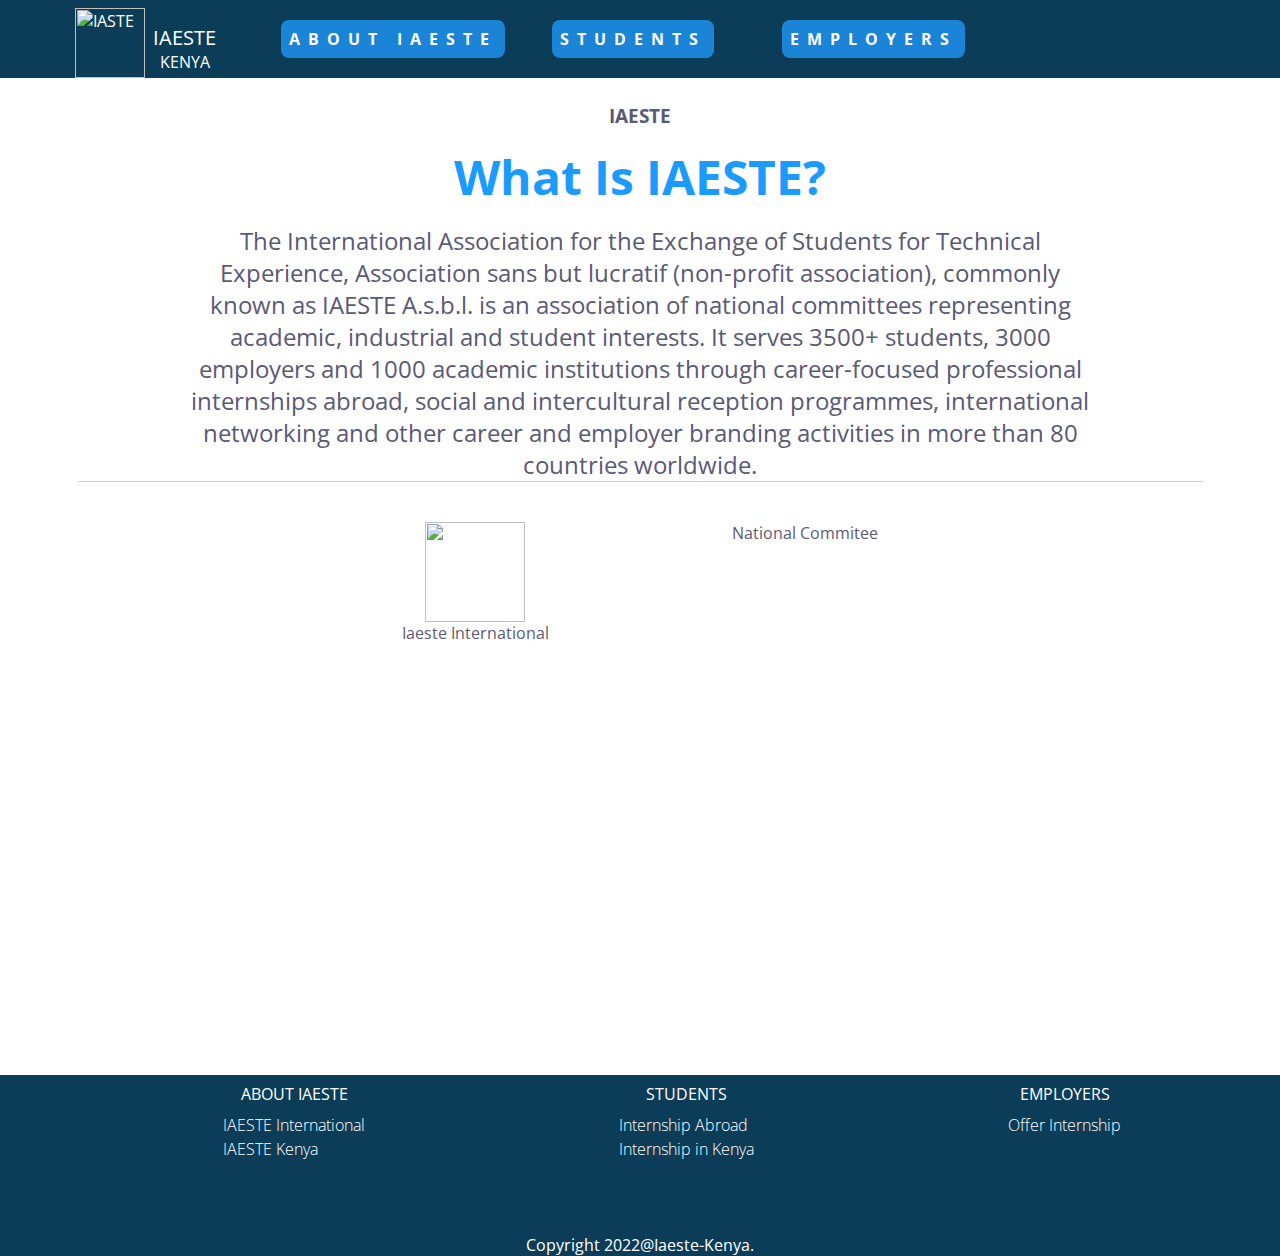
==== index.html @ c086fda4 "whatsapp thumbnails" ====
<!-- Created By CodingNepal - www.codingnepalweb.com -->
<html lang="en" dir="ltr">
  <head>
    <meta charset="utf-8">
    <title>iaeste-kenya</title>
    <meta name="viewport" content="width=device-width, initial-scale=1.0">
    <link rel="stylesheet" href="CSS/style.css">
    <link rel="stylesheet" href="CSS/common.css">
    <!--Thumbnails for the website-->
    <meta property="og:title" content="Iaeste-Kenya"/>
    <meta property="og:type" content="website"/>
    <meta property="og:url" content="https://iaeste-kenya2.netlify.app/"/>
    <meta property="og:image" content="https://https://iaeste-kenya2.netlify.app//assets/iaeste.png"/>
    <meta property="og:description" content="Non profit organization. Iaeste-Kenya offers paid internships abroad"/>

    <meta name="twitter:title" content="Iaeste-Kenya">
    <meta name="twitter:description" content="Non profit organization. Iaeste-Kenya offers paid internships abroad"/>
    <meta name="twitter:image" content="https://https://iaeste-kenya2.netlify.app//assets/iaeste.png">
    <meta name="twitter:card" content="summary_large_image">

    <meta name="whatsApp:title" content="Iaeste-Kenya">
    <meta name="whatsApp:description" content="Non profit organization. Iaeste-Kenya offers paid internships abroad"/>
    <meta name="whatsApp:image" content="https://https://iaeste-kenya2.netlify.app//assets/iaeste.png">
    <meta name="whatsApp:card" content="summary_large_image">
<!-- TYPE BELOW IS PROBABLY: 'website' or 'article' or look on https://ogp.me/#types -->
    <meta property="og:type" content='website'/>

    <link rel="icon" href="assets/iaeste.png">

    <link rel="preconnect" href="https://fonts.googleapis.com">
    <link rel="preconnect" href="https://fonts.gstatic.com" crossorigin>
    <link href="https://fonts.googleapis.com/css2?family=Open+Sans:wght@500&family=Poppins:wght@200;400&display=swap" rel="stylesheet">

    <link href="https://cdn.jsdelivr.net/npm/remixicon@2.5.0/fonts/remixicon.css" rel="stylesheet">
    <link rel="stylesheet" href="https://cdnjs.cloudflare.com/ajax/libs/font-awesome/6.1.1/css/all.min.css" integrity="sha512-KfkfwYDsLkIlwQp6LFnl8zNdLGxu9YAA1QvwINks4PhcElQSvqcyVLLD9aMhXd13uQjoXtEKNosOWaZqXgel0g==" crossorigin="anonymous" referrerpolicy="no-referrer" />
  </head>
  <body>
      <!--==nav bar start==-->

      <nav class="nav" id="nav">
        <div class="nav-center">
            <div class="nav-header">
  
                <div class="header-image">
                    <img src="./assets/iaeste.png" alt="IASTE">
                    <p><span>IAESTE</span><br>KENYA</p> 
                </div>
             <button class="logo-btn"><i class="fa fa-bars" aria-hidden="true"></i></button>
            </div>
           <ul class="nav-links">
               <li class="nav-link">
                   <a href="index.html">ABOUT IAESTE</a>
               </li>
               <li class="nav-link">
                  <a href="students.html">STUDENTS</a>
              </li>
              <li class="nav-link">
                  <a href="employers.html">EMPLOYERS</a>
              </li>
            
           </ul>   
        </div>
    </nav>
  
    <aside class="sidebar" id="sidebar">
      <div>
        <button class="close-btn" id="close-btn">
          <i class="fas fa-times"></i>
        </button>
        <!-- nav-links -->
        <ul class="sidebar-links">
          <li>
            <a href="index.html">ABOUT IAESTE</a>
          </li>
          <li>
            <a href="students.html">STUDENTS</a>
          </li>
          <li>
            <a href="employers.html">EMPLOYERS</a>
          </li>
         
        </ul>
        </div>
    </aside>
   
      <!--==nav bar start==-->

      <!--==body section start==-->
      <section class="body-section">
          <div class="body-section-contents">
            <div class="about-text">
                <h3>IAESTE</h3>
                <h1>What Is IAESTE?</h1>
                <P>The International Association for the Exchange of Students for Technical Experience, Association sans but 
                    lucratif (non-profit association), commonly known as IAESTE A.s.b.l. is an association of national committees 
                    representing academic, industrial and student interests. It serves 3500+ students, 3000 employers and 
                    1000 academic institutions through career-focused professional internships abroad, social and intercultural reception
                     programmes, international networking and other career and employer branding activities in more than 80 countries worldwide.
                </P>
            </div>

            <div class="about-ending">
                <div class="about-ending-item">
                    <a href="https://iaeste.org/">
                        <img src="assets/iaeste2.jpeg" alt="">
                        <p>Iaeste International</p>
                    </a>
                </div>
                <div class="about-ending-item">
                    <a href="kenya.html">
                        <i class="fa fa-map-marker" aria-hidden="true"></i>
                        <p>National Commitee</p>
                    </a>
                </div>
            </div>
          </div>
      </section>
      <!--==body section start==-->

      <!--==body-map-section start==-->
      <section class="body-map-container">
          <div class="body-map">
            <iframe width="100%" height="400" id="gmap_canvas" 
            src="https://maps.google.com/maps?q=Kenya&t=&z=13&ie=UTF8&iwloc=&output=embed" frameborder="0" 
            scrolling="no" marginheight="0" marginwidth="0">
            </iframe>
          </div>
      </section>
      <!--==body-map-section start==-->

      <!--===footer start===-->
      <section class="footer">
          <div class="footer-links">
              <div class="link-items">
                  <p>ABOUT IAESTE <span class="right-drop one"><i class="ri-arrow-drop-down-line"></i></span>
                    <span class="left-drop lefts"><i class="ri-arrow-drop-up-line"></i></span>
                 </p>
                  <a class="drop-content ones" href="https://iaeste.org/">IAESTE International</a>
                  <a class="drop-content ones" href="kenya.html">IAESTE Kenya</a>
              </div>
              <div class="link-items">
                <p>Students <span class="right-drop two"><i class="ri-arrow-drop-down-line"></i></span> 
                  <span class="left-drop left-two"><i class="ri-arrow-drop-up-line"></i></span></p>
                <a class="drop-content  twos" href="students-intern.html">Internship Abroad</a>
                <a class="drop-content  twos" href="students-intern.html">Internship in Kenya</a>
            </div>
            <div class="link-items">
                <p>Employers <span class="right-drop three"><i class="ri-arrow-drop-down-line"></i></span>
                  <span class="left-drop left-three"><i class="ri-arrow-drop-up-line"></i></span>
                </p>
                <a class="drop-content threes" href="employers.html">Offer Internship</a>
            </div>
          </div>
          <div class="footer-content">
              <div class="footer-social">
                  <a href="#"><i class="ri-facebook-fill"></i></a>
                  <a href="https://twitter.com/iaesteKe"><i class="ri-twitter-fill"></i></a>
                  <a href="https://www.instagram.com/iaeste.kenya/"><i class="ri-instagram-fill"></i></a>
              </div>
              <div class="footer-paragraph">
                <p class="policy">Copyright 2022@<a href="index.html">Iaeste-Kenya</a>.</p>
              </div>
          </div>
      </section>
      <!--===footer end===-->

      <script src="./JS/app.js"></script>
  </body>
</html>
---- CSS/style.css ----
*{
  padding: 0;
  margin: 0;
  text-decoration: none;
  list-style: none;
  box-sizing: border-box;
}
body{
    font-family: 'Open Sans', sans-serif;
font-family: 'Poppins', sans-serif;
}

/*navbar*/
.nav{
    background-color: #0b3d59;
    width: 100%;
}
.header-image{
    display: flex;
}
.header-image img{
    height: 70px;
    margin: 8px 0px 0px 20px;
    color: white;
}

.nav-center {
    margin: 0 auto;
    width: 100%;
    max-width: 1170px;
}

.header-image p{
    color: white;
    padding: 24px 0px 0px 8px;
    text-align: center;
}
span{
    font-size: 20px;
}

.nav-header{
    display: flex;
    justify-content: space-between;
}

.logo-btn {
    border: none;
    background-color: transparent;
    color: white;
    font-size: 2rem;
    margin: 0.5rem;
    cursor: pointer;
}

ul {
    list-style-type: none;
  }
  a {
    text-decoration: none;
  }
  .nav-links {
    display: none;
  }

  @media all and (min-width: 1000px){
    .logo-btn {
        display: none;
      }
      .nav-links {
        display: grid;
        grid-template-columns: repeat(4, 1fr);
        justify-items: center;
        -webkit-column-gap: 2rem;
        -moz-column-gap: 2rem;
        column-gap: 1rem;
        justify-self: end;
      }
      .nav-link{
          background: #1a84d7;
          padding: 8px 8px;
          border-radius: 8px;
          transition: all 0.3s ease-in-out;
      }
      .nav-link:hover{
          background: #559ed7;
      }
      .nav-links a {
        text-transform: capitalize;
        color: white;
        font-weight: bold;
        letter-spacing: 0.5rem;
        -webkit-transition: all ease 0.3s;
        transition: all ease 0.3s;
        border: none;
      }
      .nav-center {
        display: grid;
        grid-template-columns: auto 1fr;
        -webkit-box-align: center;
        align-items: center;
      }
  }
  @media screen and (min-width: 768px) {
    .logo-btn {
      display: none;
    }
    .nav-links {
      display: grid;
      grid-template-columns: repeat(4, 1fr);
      justify-items: center;
      -webkit-column-gap: 2rem;
      -moz-column-gap: 2rem;
      column-gap: 1rem;
      justify-self: end;
    }
    .nav-link{
        background: #1a84d7;
        padding: 8px 8px;
        border-radius: 8px;
        transition: all 0.3s ease-in-out;
    }
    .nav-link:hover{
        background: #559ed7;
    }
    .nav-links a {
      text-transform: capitalize;
      color: white;
      font-weight: bold;
      letter-spacing: 0.5rem;
      -webkit-transition: all ease 0.3s;
      transition: all ease 0.3s;
      border: none;
    }
    .nav-center {
      display: grid;
      grid-template-columns: auto 1fr;
      -webkit-box-align: center;
      align-items: center;
    }
  }


  .navbar-fixed {
    position: fixed;
    top: 0;
    left: 0;
    width: 100%;
    background: #0b3d59;
    z-index: 2;
    box-shadow:  0 5px 15px rgba(0, 0, 0, 0.1);
  }
.sidebar {
    position: fixed;
    top: 0;
    left: 0;
    width: 100%;
    height: 100%;
    background:#5A5B76;
    color:#1b9bff;
    z-index: 4;
    display: grid;
    align-items: center;
    justify-content: center; 
    place-items: center;
    -webkit-transition: var(--transition);
    transition: all ease 0.3s;
    /* add later */
    -webkit-transform: translateX(-100%);
    transform: translateX(-100%);
}
.show-sidebar {
    -webkit-transform: translateX(0);
    transform: translateX(0);
}

.sidebar-links {
    text-align: center;
}

.sidebar-links a {
    font-size: 2rem;
    text-transform: capitalize;
    -webkit-transition: all 0.3s linear;
    transition: all 0.3s linear;
    color: #1b9bff;
    letter-spacing: 0.25rem;
    display: inline-block;
    margin-bottom: 1.5rem;
}
.sidebar-links a:hover {
    color: white;
}

.close-btn {
  position: absolute;
  top: 1rem;
  right: 1rem;
  font-size: 3rem;
  background: transparent;
  border: transparent;
  -webkit-transition: all 0.3s linear;
  transition: all 0.3s linear;
  color: white;
  cursor: pointer;
}
.close-btn:hover{
    color: #1b9bff;
}




/*navbar*/

/*BODY SECTION*/
.body-section{
    padding: 15px;
    text-align: center;
    background-color: white;
}
.body-section .body-section-contents{
    width: 90%;
    margin: auto;
}
.body-section .about-text{
    padding-top: 10px;
    border-bottom: 1px solid #ccc;
}
.body-section .about-text h3{
    padding-bottom: 16px;
}
.body-section .about-text h1{
    padding-bottom: 16px;
    color:  #1b9bff;
    font-size: 48px;
}
.body-section .about-text p{
    line-height: 32px;
    font-size: 24px;
    width: 80%;
    margin: auto;
}
.about-ending{
    display: flex;
    width: 75%;
    margin: auto;
    justify-content: space-evenly;
}
.about-ending-item{
    margin-top: 40px;
}
.about-ending-item a:hover{
    background-color: white;
}
.about-ending .about-ending-item img{
    height: 100px;
}
.about-ending .about-ending-item i{
    font-size: 100px;
}
.body-map-container{
    padding-bottom: 16px;
}
/*FOOTER*/

.footer{
    text-align: center;
    margin-bottom: 0px;
    background-color:  #0b3d59;
    height: fit-content;
}
.footer-links{
    display: flex;
    justify-content: space-around;
    width: 90%;
    margin: auto;
    text-align: center;
}
.footer-links .link-items{
    display: flex;
    flex-direction: column;
    padding-left: 32px;
    margin-left: 32px;
    color: white;
    margin-top: 8px;
}
.footer-links .link-items p{
    margin-bottom: 8px;
    text-transform: uppercase;
}
.right-drop{
    display: none;
}
.footer-links .link-items .drop-content{
    color: white;
    padding: 0px;
    font-weight: lighter;
    line-height: 24px;
    text-align: start;
}

.footer-links .link-items a:hover{
    background-color: transparent;
}
.footer-content{
    margin-top: 32px;
    display: flex;
    flex-direction: column;
    align-items: center;
}
.footer-content .footer-social{
    padding-bottom: 8px;
}
.footer-content .footer-social a{
    font-size: 24px;
    padding: 16px;
    color: white;
}

.footer-paragraph{
    color: white;
}
.footer-paragraph a{
    text-decoration: none;
    color: white;
}
.footer-paragraph a:hover{
    background-color: transparent;
}

/*KENYA.HTML*/
.open-text{
    width: 100%;
    box-shadow: 0 0 3px #000;
    padding: 8px 0;
    height: 10vh;
    margin-bottom: 16px;
    background-color: #eee;
    z-index: 1;
    transition: all 0.9s ease-in-out;
}
.open-text p{
    background-color: #1a84d7;
    width: fit-content;
    padding: 10px 11px;
    border-radius: 5px;
    cursor: pointer;
    font-weight: 700;
    margin-left: 3rem;
    margin-top: 1rem;

}
.open-text p:hover{
    transform: scale(1.1);
    background-color: #559ed7;
}
.iaeste-kenya .home-image{
    height: fit-content;
    width: 90%;
    margin:auto;
}
.iaeste-kenya .home-image img{
    height: 100vh;
    width: 100%;
    object-fit: cover;
    border-radius: 5px;
}

.committee-text{
    width: 90%;
    margin: 2rem auto;
}
.committee-text p{
    font-size: 16px;
    font-weight: 100;
    line-height: 24px;
}
.committee-text a{
    text-decoration: underline;
}
.committee-text a:hover{
    background-color: transparent;
}
.member-text{
    text-align: center;
    margin-top: 46px;
}
.member-text i{
    font-size: 48px;
}
.member-text i:hover{
    transform: rotate(180deg);
    transition: all 0.9s ease-in-out;
}
.container{
    width: 50%;
    margin: 10px auto;
    max-height: 200px;
    min-height: 200px;
    position: relative;
    padding: 1rem 0;
  }
  .courasel{
    height: fit-content;
    overflow: hidden;
    position: absolute;
    width: 100%;
    height: 100%;
  }
  .slider{
    display: flex;
    height: 100%;
    width: 400%;
    transition: all 0.9s ease-in-out 0.5ms;
    position: relative;
  }
  .slider section{
    flex-basis: 100%;
    display: flex;
    justify-content: center;
    align-items: center;
  }
  .slider section a{
      display:  flex;
      flex-direction: column;
      justify-content: center;
      align-items: center;
  }
  .slider section p{
      font-size: 20px;
      font-weight: 900;
  }
  .slider section img{
      height: 150px;
  }

  .arrows{
      display: flex;
      position: absolute;
      top: 50%;
      color: #555;
      height: 50px;
      width: 45px;
      text-align: center;
      justify-content: center;
      align-items: center;
      border-radius: 50%;
      cursor: pointer;
      font-size: 40px;
  }
  .left{
      left: 25px;
  }
  .right{
      right: 25px;
  }

  /*MEMBERSHIP*/
  .membership{
      width: 90%;
      margin: auto;
      border-bottom: 1px solid #ccc;
      padding-top: 16px;
  }
  .membership .membership-text p{
      line-height: 28px;
      padding-bottom: 16px;
  }
  .membership .membership-text span{
      font-size: 16px;
      cursor: pointer;
  }
  .membership .membership-text a{
      text-decoration: underline;
  }

/*CONTACT*/
.contact-container{
    margin: 2rem 0;
}
.contact{
    display: flex;
    justify-content: space-evenly;
}
.container-item{
    display: flex;
    margin-top: 0.5rem;
    text-align: start;
}
.container-item span{
    font-size: 16px;
    margin: 0 0.5rem;
}


/*STUDENT-SECTION*/

.students-page{
    height: fit-content;
}

.students-contents-section .students-image{
    background-image: url("../assets/students.jpg");
    background-repeat: no-repeat;
    height: 90vh;
    background-position: center;
    background-size: cover;
    filter: blur(1px);
    -webkit-filter: blur(1px);
    background-color: rgba(28,47,57, 0.9);
    background-blend-mode: darken;
}
.students-contents-section .tittle{
    position: absolute;
    color: white;
    top: 24%;
    left: 10%;
    transform: translate(-24%, -10%);
    font-size: 36px;
}
.students-contents-section .students-text{
    color: white;
    position: absolute;
    top: 54%;
    left: 50%;
    text-align: center;
    width: 80%;
    transform: translate(-50%, -50%);
    height: 20vh;
}
.students-contents-section .students-text p{
    width: 75%;
    margin: auto;
    font-size: 22px;
    line-height: 32px;
}
.students-contents-section .students-body-section{
    width: 75%;
    margin: auto;
}

.students-body-section .abroad{
    display: flex;
    padding-bottom: 32px;
}
.students-body-section .abroad .icon-section{
    width: 20%;
    margin: auto;
    text-align: center;
    margin-right: 16px;
}
.students-body-section .abroad .icon-section i{
    font-size: 150px;
}
.students-body-section .abroad .abroad-content{
    padding-top: 40px;
}
.students-body-section .abroad .abroad-content p{
    font-size: 20px;
}
.students-body-section .abroad .abroad-content h3{
    font-size: 24px;
    padding-bottom: 16px;
}
.students-body-section .abroad .abroad-content h3{
    font-size: 24px;
    padding-bottom: 16px;
}
.students-body-section .abroad .abroad-content a{
    text-decoration: underline;
}
.students-body-section .abroad .abroad-content a:hover{
    background-color: transparent;
}


/*STUDENT INTERNSHIP SECTION*/
.internship .internship-header{
    padding-top: 15px;
    width: 90%;
    margin: auto;
}
.internship .internship-image{
    display: flex;
}
.internship-header .internship-image .div1{
    background-image: url("../assets/intern-work.jpeg");
    height: 60vh;
    background-repeat: no-repeat;
    width: 30%;
    background-position: center;
    background-size: cover;
    margin: 16px;
    overflow: hidden;
}
.internship-header .internship-image .div2{
    background-image: url("../assets/intern-discover.jpeg");
    height: 60vh;
    background-repeat: no-repeat;
    width: 30%;
    background-position: center;
    background-size: cover;
    margin: 16px;
    overflow: hidden;
}
.internship-header .internship-image .div3{
    background-image: url("../assets/intern-fren.jpeg");
    height: 60vh;
    background-repeat: no-repeat;
    width: 30%;
    background-position: center;
    background-size: cover;
    margin: 16px;
    overflow: hidden;
}
.text{
    background: white;
    height: 100vh;
    margin-top: 90%;
    transition: all 0.3s ease-in-out;
}
.text h2{
    padding-left: 15px;
    color: #1b9bff;
    font-size: 30px;
}
.text p{
    padding: 15px;
}
.internship-contents{
    width: 90%;
    margin: auto;
}
.internship-contents p{
    margin-top: 8px;
    line-height: 24px;
}
.application-procedure{
    width: 80%;
    margin: auto;
    background: whitesmoke;
    margin-top: 16px;
}
.application-procedure .student-registration{
    padding: 16px;
    border-bottom: 5px solid #ccc;
}
.application-procedure .student-registration h3{
    text-align: center;
    font-size: 18px;
    padding-bottom: 8px;
}
.application-procedure .student-registration p{
    line-height: 27px;
}
.application-procedure .student-registration a{
    text-decoration: underline;
}
.student-application{
    width: 90%;
    margin: auto;
    padding: 16px 0px;
}

/*INTERNSHIP MOBILE VIEW SECTION*/
.intern-mobile{
    width: 100%;
    overflow: hidden;
    display: none;
}
.intern-mobile .intern-mobile-image{
    display: flex;
    width: 230%;
}
.intern-mobile .intern-mobile-image .image1{
    background-image: url("../assets/intern-work.jpeg");
    height: 50vh;
    background-repeat: no-repeat;
    width: 100%;
    background-position: center;
    background-size: cover;
    margin: 16px;
    overflow: hidden;
    border-radius: 5px;
}
.intern-mobile .intern-mobile-image .image2{
    background-image: url("../assets/intern-discover.jpeg");
    height: 50vh;
    background-repeat: no-repeat;
    width: 100%;
    background-position: center;
    background-size: cover;
    margin: 16px;
    overflow: hidden;
    border-radius: 5px;
}
.intern-mobile .intern-mobile-image .image3{
    background-image: url("../assets/intern-fren.jpeg");
    height: 50vh;
    background-repeat: no-repeat;
    width: 100%;
    background-position: center;
    background-size: cover;
    margin: 16px;
    overflow: hidden;
    border-radius: 5px;
}
.mobile-text, .mobile-text1, .mobile-text2{
    background-color: white;
    position: relative;
    top: 30%;
    height: 20vh;
    border-bottom: 5px solid blue;
    text-align: start;
}
.mobile-text .intern-head{
    color: blue;
}
.mobile-text1 .intern-head{
    color: blue;
}
.mobile-text2 .intern-head{
    color: blue;
}
.mobile-text .intern-text{
    text-align: start;
    font-size: 14px;
    width: 100%;
    margin: auto;
   
}
.mobile-text1 .intern-text{
    text-align: start;
    font-size: 14px;
    width: 100%;
    margin: auto;
}
.mobile-text2 .intern-text{
    text-align: start;
    font-size: 14px;
    width: 100%;
    margin: auto;
}

.intern-arrows{
    position: relative;
    display: flex;
    justify-content: center;
}

.intern-arrows span i{
    color: blue;
    margin-left: 50px;
}
.intern-arrows p{
    font-size: 16px;
    padding-top: 0px;
}
.intern-arrows .right .rightb{
    position: relative;
    left: -200%;
}

/*employers section*/
.employers-section{
    height: fit-content;
}
.employers-image-section{
    width: 100%;
    margin: auto;
    background: dodgerblue;
}
.employer-image-topic{
    font-size: 32px;
    padding: 24px;
    color: white;
}
.employer-image{
    display: flex;
    justify-content: space-around;
    padding-top: 32px;
    flex-wrap: wrap;
}
.employer-image img{
    height: 300px;
    width: auto;
    border-radius: 5px;
}
.employers-image-section .employer-topic{
    width: 85%;
    margin: auto;
    text-align: center;
    color: white;
    font-size: 32px;
    padding: 24px;
}
.icon-section{
    display: flex;
    justify-content: center;
    align-items: center;
    padding-top: 24px;
}
.icon-section .icon-part{
    padding: 64px;
}
.icon-section .icon-part i{
    font-size: 200px;
}
.icon-section .icon-text-part{
    padding: 64px;
}
.icon-section .icon-text-part h3{
    padding-bottom: 16px;
}
.icon-section .icon-text-part .icon-link{
    text-decoration: underline;
}

/*Employer inter*/
.employer-intern-section{
    height: fit-content; 
    margin-bottom: 40px;
}
.employer-intern-section .opening-text{
    color: #0b3d59;
    text-align: center;
    margin-top: 40px;
    font-size: 40px;
}
.employer-intern-section .content-container{
    display: flex;
    width: 90%;
    margin: auto;
    padding-top: 24px;
}
.employer-intern-section .section-one{
    width: 60%;
    margin-right: 32px;
}
.employer-intern-section .intern-open-image{
    background-image: url('../assets/employers3.jpg');
    background-position: center;
    background-size: cover;
    background-repeat: no-repeat;
    width: 100%;
    margin: auto;
    height: 72vh;
}
.section-two{
    padding-left: 24px;
}
.section-two .section-two-heading{
    color: #0b3d59;
    font-size: 18px;
    text-decoration: underline;
}
.intern-open-body-text .employer-registration a{
    text-decoration: underline;
}
.contact-us-section{
    width: 100%;
    padding-left: 0px;
    margin-left: 0px;
    display: flex;
    flex-direction: column;
    justify-content: start;
    padding-top: 24px;
}
.container-contact-items .container-item{
    display: flex;
    padding: 8px 8px;
    font-size: 12px;
}
.container-contact-items .container-item span{
    font-size: 12px;
    margin: 0px 4px;
}
/*Employer mobile view section*/
.employer-mobile-view{
    display: none;
}
.employer-mobile-view .employer-mobile-view-topic{
    margin: 40px 0px;
    padding: 4px 0px;
    color: white;
    background: #0b3d59;
    text-align: center;
}
.employer-mobile-view .employer-mobile-view-text{
    text-align: center;
    font-size: 20px;
    padding: 24px 0px;
}


/*=========MOBILE VIEW=========*/

@media (max-width: 768px){
    /*NAV-MOBILE-VIEW*/
  label.logo{
    font-size: 30px;
    padding-left: 50px;
  }
  nav ul li a{
    font-size: 16px;
  }
  nav{
      max-width: 100%;
  }
}
@media (max-width: 768px){
  
  /*BODY SECTION MOBILE VIEW*/
  .body-section .body-section-contents{
      width: 100%;
      margin: auto;
  }
  .body-section-contents .about-text h1{
      font-size: 24px;
      font-weight: 700;
  }
  .body-section-contents .about-text p{
      font-size: 12px;
      line-height: 15px;
      padding-bottom: 14px;
      padding-top: 14px;
      width: 100%;
      margin: auto;
      border-top: 1px solid #ccc;
  }
  .about-ending{
    display: flex;
    width: 100%;
    margin: auto;
}
  .about-ending-item{
      padding: 1rem;
      margin: 8px;
  }
  .about-ending-item p{
      font-size: 12px;
  }
  .footer{
      padding-bottom: 16px;
      text-align: start;
      max-width: 100%;
  }
  .footer-links{
      display: flex;
      flex-direction: column;
      width: 100%;
      margin: auto;
  }
  .footer-links .link-items{
    padding-left: 0;
    margin-left: 0px;
    border-bottom: 1px solid #555;
    width: 100%;
    padding-bottom: 0.5rem;
  }
  .right-drop{
    float: right;
    margin-right: 1rem;
    font-size: 30px;
    display: block;
}
.footer-links .link-items .drop-content{
    color: white;
    padding: 0px;
    font-size: 13px;
    margin-left: 1.5rem;
    font-weight: normal;
    font-weight: lighter;
    line-height: 24px;
    text-align: start;
    display: none;
}
  .footer-links .link-items p{
      font-size: 16px;
      text-align: start;
      padding-left: 1rem;
      margin-bottom: 0px;
  }

 /*IAESTE KENYA MOBILE VIEW*/
 .iaeste-kenya .home-image{
    height: fit-content;
    width: 100%;
    border-radius: none;
    margin:auto;
}
.iaeste-kenya .home-image img{
    height: auto;
    width: 100%;
    object-fit: cover;
    border-radius: 0px;
}
.home-image figure{
    font-size: 12px;
}
.home-image figure figcaption{
    margin: 0 0 0 4px;
    line-height: 14px;
}
.open-text p{
    margin: 10px 0px 8px 8px;
    padding: 2px 8px;
}

 .committee-text{
    margin-top: 2rem;
    margin-left: 6px;
    margin-right: 4px;
}
 .committee-text p{
    font-size: 14px;
    line-height: 22px;
    font-weight: 400;
 }
 .container{
    width: 100%;
    margin: 10px auto;
    height: 150px;
  }

  .slider section p{
    font-size: 13px;
    font-weight: 500;
    width: 100%;
    margin-top: 16px;
    text-align: center;
}
.slider section img{
    height: 100px;
}
.arrows{
    height: 40px;
    width: 35px;
}
.membership .membership-text p{
    line-height: normal;
    font-size: 14px;
    line-height: 22px;
}
.contact{
    display: flex;
    flex-direction: column;
}
.contact-map{
    width: 100%;
}
.section-container{
    margin-top: 2rem;
    margin-left: 1rem;
}
.container-item{
    font-size: 14px;
}
 /*STUDENTS MOBILE VIEW*/
 .students-contents-section .students-image{
     height: 40vh;
 }
 .students-contents-section .tittle{
    position: absolute;
    top: 16%;
    left: 40%;
    transform: translate(-24%, -40%);
    font-size: 26px;
}
.students-contents-section .students-text{
    position: absolute;
    top: 27%;
    left: 50%;
    text-align: center;
    width: 90%;
    transform: translate(-50%, -30%)
}
.students-contents-section .students-text p{
    width: 100%;
    margin: auto;
    font-size: 18px;
    line-height: normal;
}
.students-contents-section .students-body-section{
    width: 100%;
}
.students-body-section .abroad{
    display: flex;
    flex-direction: column;
}
.students-body-section .abroad .icon-section{
    width: 100%;
    text-align: center;
    margin-top: 16px;
}
.students-body-section .abroad .icon-section i{
    font-size: 80px;
}
.students-body-section .abroad .abroad-content h3{
    text-align: center;
    font-size: 17px;
    padding-bottom: 8px;
    margin-top: -24px;
}
.students-body-section .abroad .abroad-content p{
    width: 90%;
    margin: auto;
    font-size: 14px;
}
.students-body-section .abroad .abroad-content a{
    margin-left: 16px;
    font-size: 14px;
}
.students-body-section .abroad .abroad-content a:hover{
    background-color: transparent;
}

/*INTERNSHIP ABROAD*/

.internship-header{
    display: none;
}
.intern-mobile{
    display: block;
}
.internship-contents{
    width: 98%;
    margin: auto;
    padding-bottom: 16px;
}
.internship-contents p{
    font-size: 14px;
}
.internship-contents h2{
    font-size: 18px;
    padding-top: 16px;
}
.application-procedure{
    width: 98%;
    margin: auto;
}
.application-procedure .student-registration{
    width: 100%;
}
.application-procedure .student-registration p{
    font-size: 14px;
    line-height: 16px;
}
.student-application p{
    font-size: 14px;
}
/*employers mobile view*/
.employers-image-section{
    display: none;
}
.employer-mobile-view{
    display: block;
}
.icon-section{
    display: flex;
    flex-direction: column;
}
.icon-section .icon-part{
    padding: 0px;
}
.icon-section .icon-text-part{
    padding: 0px;
    margin-bottom: 16px;
}
.icon-section .icon-text-part h3{
    margin-bottom: 8px;
    padding-bottom: 0px;
    text-align: center;
}

}
---- CSS/common.css ----
:root {
    --primary-color: #5B5A76;
    --alternate-color: white;
    --secondary-color: #A6A6A6;
    --navbar-color: #7892BD;
    --toggle-button-on-color: #5B5A76;
    --toggle-button-off-color: #7892BD;
    --in-use-color: #E19A17;
    --available-color: #7EC6AD;
    --background-color: white;
    --divider-color: rgba(91, 90, 118, 0.2);
    --thumb-border-color: #eeeeee;
}

body {
    color: var(--primary-color);
    background-color: var(--background-color);

    font-family: 'Open Sans', sans-serif;
    margin: 0;
}



main {
    max-width: 720px;
    margin: 0 auto;
}



footer {
    font-size: 12px;
    text-align: center;
    min-height: 120px;

    display: flex;
    flex-direction: column;
    justify-content: end;
}
ul{
    list-style: none;
}
a{
    text-decoration: none;
    color: #5B5A76;
}
p{
    margin: 0;
    padding: 0;
}
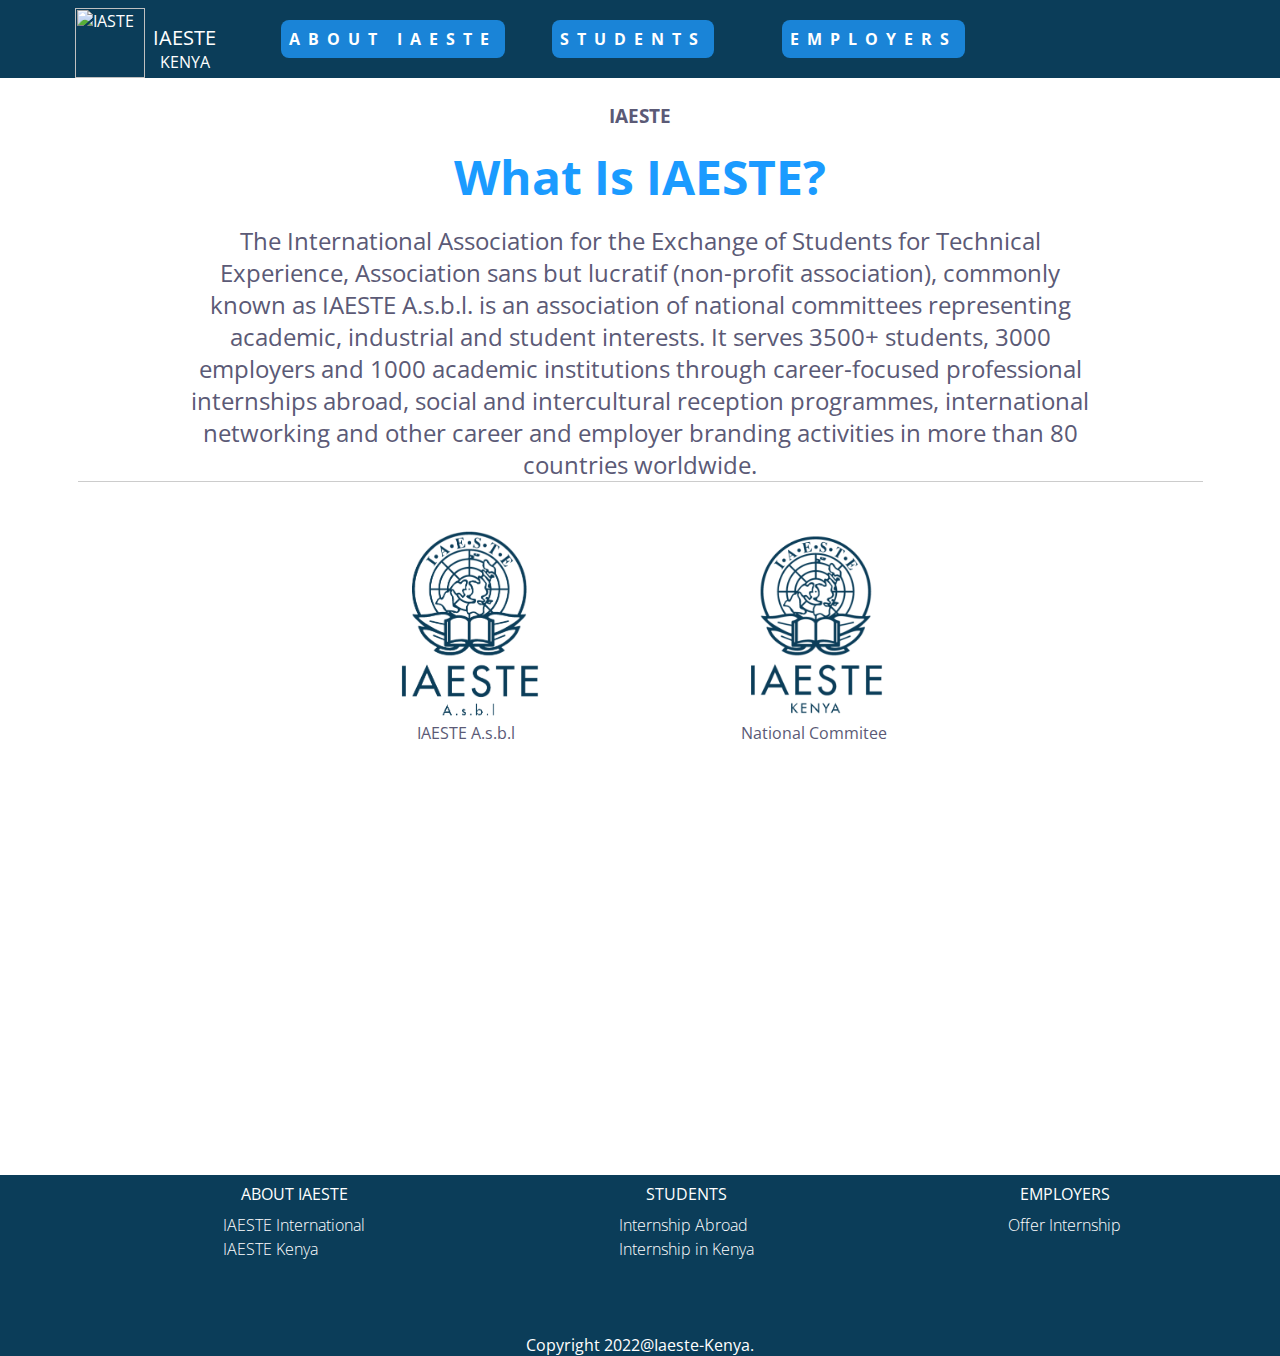
==== commit 55dbb709: "added the correct images" ====
--- a/index.html
+++ b/index.html
@@ -7,21 +7,16 @@
     <link rel="stylesheet" href="CSS/style.css">
     <link rel="stylesheet" href="CSS/common.css">
     <!--Thumbnails for the website-->
-    <meta property="og:title" content="Iaeste-Kenya"/>
-    <meta property="og:type" content="website"/>
-    <meta property="og:url" content="https://iaeste-kenya2.netlify.app/"/>
-    <meta property="og:image" content="https://https://iaeste-kenya2.netlify.app//assets/iaeste.png"/>
-    <meta property="og:description" content="Non profit organization. Iaeste-Kenya offers paid internships abroad"/>
+    <meta property="og:title" content="IAESTE Kenya " />
+    <meta property="og:description" content='IAESTE Kenya is a non-profit organization which provides students with paid internships abroad.' />
+    <meta property="og:image" content="https://iaeste-kenya.netlify.app/assets/iaeste2.png"/>
 
-    <meta name="twitter:title" content="Iaeste-Kenya">
-    <meta name="twitter:description" content="Non profit organization. Iaeste-Kenya offers paid internships abroad"/>
-    <meta name="twitter:image" content="https://https://iaeste-kenya2.netlify.app//assets/iaeste.png">
-    <meta name="twitter:card" content="summary_large_image">
+    <meta name=”twitter:card” content=”summary” />
+    <meta name=”twitter:site” content=”@iaesteKe” />
+    <meta name=”twitter:title” content=”IAESTE Kenya” />
+    <meta property="twitter:description" content='IAESTE Kenya is a non-profit organization which provides students with paid internships abroad.' />
+    <meta name=”twitter:image”  content="https://iaeste-kenya.netlify.app/assets/iaeste2.png"/>
 
-    <meta name="whatsApp:title" content="Iaeste-Kenya">
-    <meta name="whatsApp:description" content="Non profit organization. Iaeste-Kenya offers paid internships abroad"/>
-    <meta name="whatsApp:image" content="https://https://iaeste-kenya2.netlify.app//assets/iaeste.png">
-    <meta name="whatsApp:card" content="summary_large_image">
 <!-- TYPE BELOW IS PROBABLY: 'website' or 'article' or look on https://ogp.me/#types -->
     <meta property="og:type" content='website'/>
 
@@ -102,13 +97,14 @@
             <div class="about-ending">
                 <div class="about-ending-item">
                     <a href="https://iaeste.org/">
-                        <img src="assets/iaeste2.jpeg" alt="">
-                        <p>Iaeste International</p>
+                        <img class="asbl" src="assets/IAESTE_A.s.b.l.png" alt="">
+                        <p>IAESTE A.s.b.l</p>
                     </a>
                 </div>
                 <div class="about-ending-item">
                     <a href="kenya.html">
-                        <i class="fa fa-map-marker" aria-hidden="true"></i>
+                      <img src="assets/National-committe.png" alt="">
+                        <!-- <i class="fa fa-map-marker" aria-hidden="true"></i> -->
                         <p>National Commitee</p>
                     </a>
                 </div>
--- a/CSS/style.css
+++ b/CSS/style.css
@@ -254,11 +254,9 @@
     background-color: white;
 }
 .about-ending .about-ending-item img{
-    height: 100px;
-}
-.about-ending .about-ending-item i{
-    font-size: 100px;
-}
+    height: 200px;
+}
+
 .body-map-container{
     padding-bottom: 16px;
 }
@@ -289,9 +287,10 @@
     margin-bottom: 8px;
     text-transform: uppercase;
 }
-.right-drop{
+.right-drop, .left-drop{
     display: none;
 }
+
 .footer-links .link-items .drop-content{
     color: white;
     padding: 0px;
@@ -396,8 +395,8 @@
 .container{
     width: 50%;
     margin: 10px auto;
-    max-height: 200px;
-    min-height: 200px;
+    max-height: 250px;
+    min-height: 250px;
     position: relative;
     padding: 1rem 0;
   }
@@ -412,7 +411,7 @@
     display: flex;
     height: 100%;
     width: 400%;
-    transition: all 0.9s ease-in-out 0.5ms;
+    transition: all 0.9s ease-in-out;
     position: relative;
   }
   .slider section{
@@ -428,13 +427,13 @@
       align-items: center;
   }
   .slider section p{
-      font-size: 20px;
-      font-weight: 900;
+      font-size: 15px;
+      text-align: start;
+      font-weight: normal;
   }
   .slider section img{
-      height: 150px;
-  }
-
+      height: 200px;
+  }
   .arrows{
       display: flex;
       position: absolute;
@@ -494,7 +493,7 @@
 }
 
 
-/*STUDENT-SECTION*/
+/*STUDENT-SECTION MOBILE VIEW*/
 
 .students-page{
     height: fit-content;
@@ -503,31 +502,57 @@
 .students-contents-section .students-image{
     background-image: url("../assets/students.jpg");
     background-repeat: no-repeat;
-    height: 90vh;
+    height: 80vh;
     background-position: center;
     background-size: cover;
-    filter: blur(1px);
-    -webkit-filter: blur(1px);
-    background-color: rgba(28,47,57, 0.9);
-    background-blend-mode: darken;
+}
+.students-text-section{
+    position: absolute;
+    background-color: rgba(9, 17, 22, 0.9);
+    height: 80vh;
+    width: 100%;
 }
 .students-contents-section .tittle{
     position: absolute;
     color: white;
-    top: 24%;
-    left: 10%;
-    transform: translate(-24%, -10%);
-    font-size: 36px;
+    top: 15%;
+    left: 5%;
+    transform: translate(-15%, -10%);
+    font-size: 30px;
+    background-color: #1a84d7;
+    padding: 2px 4px;
+    border-radius: 5px;
 }
 .students-contents-section .students-text{
     color: white;
     position: absolute;
-    top: 54%;
+    top: 50%;
     left: 50%;
-    text-align: center;
-    width: 80%;
+    /* text-align: center; */
+    width: 90%;
     transform: translate(-50%, -50%);
-    height: 20vh;
+    line-height: 30px;
+    font-size: 24px;
+    font-weight: 900;
+}
+.apply{
+    position: absolute;
+    top: 70%;
+    left: 40%;
+    /* transform: translate(-50%, 0); */
+    font-size: 24px;
+    padding: 8px 24px;
+    background-color: #1b9bff;
+    border-radius: 5px;
+    transition: 0.5s all ease-in-out;
+    border: none;
+}
+.apply:hover{
+    transform: scale(1.1);
+}
+.apply a{
+    color: white;
+    font-weight: 900;
 }
 .students-contents-section .students-text p{
     width: 75%;
@@ -593,6 +618,7 @@
     background-size: cover;
     margin: 16px;
     overflow: hidden;
+    position: relative;
 }
 .internship-header .internship-image .div2{
     background-image: url("../assets/intern-discover.jpeg");
@@ -603,6 +629,7 @@
     background-size: cover;
     margin: 16px;
     overflow: hidden;
+    position: relative;
 }
 .internship-header .internship-image .div3{
     background-image: url("../assets/intern-fren.jpeg");
@@ -613,20 +640,25 @@
     background-size: cover;
     margin: 16px;
     overflow: hidden;
+    position: relative;
 }
 .text{
     background: white;
-    height: 100vh;
-    margin-top: 90%;
-    transition: all 0.3s ease-in-out;
+    height: fit-content;
+    position: absolute;
+    top: 90%;
+    transition: 0.5s ease-in-out;
+    padding-bottom: 16px;
 }
 .text h2{
-    padding-left: 15px;
+    padding-left: 10px;
     color: #1b9bff;
     font-size: 30px;
 }
 .text p{
-    padding: 15px;
+    padding: 8px 0 8px 15px;
+    border-bottom: 5px solid blue;
+    border-radius: 5px;
 }
 .internship-contents{
     width: 90%;
@@ -663,7 +695,7 @@
     padding: 16px 0px;
 }
 
-/*INTERNSHIP MOBILE VIEW SECTION*/
+/*INTERNSHIP MOBILE VIEW SECTION DEVICES 768PX*/
 .intern-mobile{
     width: 100%;
     overflow: hidden;
@@ -671,11 +703,12 @@
 }
 .intern-mobile .intern-mobile-image{
     display: flex;
-    width: 230%;
+    width: 300%;
+    transition: 0.9s ease-in-out;
 }
 .intern-mobile .intern-mobile-image .image1{
     background-image: url("../assets/intern-work.jpeg");
-    height: 50vh;
+    height: 60vh;
     background-repeat: no-repeat;
     width: 100%;
     background-position: center;
@@ -686,7 +719,7 @@
 }
 .intern-mobile .intern-mobile-image .image2{
     background-image: url("../assets/intern-discover.jpeg");
-    height: 50vh;
+    height: 60vh;
     background-repeat: no-repeat;
     width: 100%;
     background-position: center;
@@ -697,7 +730,7 @@
 }
 .intern-mobile .intern-mobile-image .image3{
     background-image: url("../assets/intern-fren.jpeg");
-    height: 50vh;
+    height: 60vh;
     background-repeat: no-repeat;
     width: 100%;
     background-position: center;
@@ -709,58 +742,49 @@
 .mobile-text, .mobile-text1, .mobile-text2{
     background-color: white;
     position: relative;
-    top: 30%;
-    height: 20vh;
+    top: 60%;
+    height: 40%;
     border-bottom: 5px solid blue;
     text-align: start;
-}
-.mobile-text .intern-head{
+    display: flex;
+    flex-direction: column;
+}
+.mobile-text .intern-head,
+ .mobile-text1 .intern-head,
+ .mobile-text2 .intern-head{
     color: blue;
-}
-.mobile-text1 .intern-head{
-    color: blue;
-}
-.mobile-text2 .intern-head{
-    color: blue;
-}
-.mobile-text .intern-text{
+    font-size: 20px;
+    margin: 8px 0px 0px 8px;
+}
+
+.mobile-text .intern-text,
+.mobile-text1 .intern-text,
+.mobile-text2 .intern-text,
+.mobile-text3 .intern-text{
     text-align: start;
     font-size: 14px;
     width: 100%;
-    margin: auto;
-   
-}
-.mobile-text1 .intern-text{
-    text-align: start;
-    font-size: 14px;
-    width: 100%;
-    margin: auto;
-}
-.mobile-text2 .intern-text{
-    text-align: start;
-    font-size: 14px;
-    width: 100%;
-    margin: auto;
-}
-
-.intern-arrows{
-    position: relative;
-    display: flex;
+    margin-left: 8px;
+    line-height: 22px;
+}
+
+.arrows-buttons{
+    display: flex;
+    color: blue;
+    align-items: center;
     justify-content: center;
-}
-
-.intern-arrows span i{
-    color: blue;
-    margin-left: 50px;
-}
-.intern-arrows p{
-    font-size: 16px;
-    padding-top: 0px;
-}
-.intern-arrows .right .rightb{
-    position: relative;
-    left: -200%;
-}
+    letter-spacing: 4px;
+}
+.arrows-buttons i{
+    font-size: 20px;
+    padding: 0;
+    margin: 0;
+    vertical-align: middle;
+}
+.arrows-buttons p{
+    font-size: 12px;
+}
+
 
 /*employers section*/
 .employers-section{
@@ -965,6 +989,12 @@
     font-size: 30px;
     display: block;
 }
+.left-drop{
+    float: right;
+    margin-right: 1rem;
+    font-size: 30px;
+    display: none;
+}
 .footer-links .link-items .drop-content{
     color: white;
     padding: 0px;
@@ -1057,30 +1087,40 @@
 .container-item{
     font-size: 14px;
 }
+
+
  /*STUDENTS MOBILE VIEW*/
  .students-contents-section .students-image{
-     height: 40vh;
- }
- .students-contents-section .tittle{
+    background-image: url("../assets/students.jpg");
+    background-repeat: no-repeat;
+    height: 65vh;
+    background-position: center;
+    background-size: cover;
+}
+.students-text-section{
     position: absolute;
-    top: 16%;
-    left: 40%;
-    transform: translate(-24%, -40%);
-    font-size: 26px;
+    background-color: rgba(23,41,44, 0.9);
+    height: 65vh;
+    width: 100%;
+}
+.students-contents-section .tittle{
+    top: 10%;
+    left: 10%;
+    font-size: 20px;
 }
 .students-contents-section .students-text{
-    position: absolute;
-    top: 27%;
-    left: 50%;
-    text-align: center;
-    width: 90%;
-    transform: translate(-50%, -30%)
-}
-.students-contents-section .students-text p{
-    width: 100%;
-    margin: auto;
-    font-size: 18px;
+    font-size: 16px;
     line-height: normal;
+    width: 95%;
+    text-align: center;
+    line-height: 24px;
+}
+.apply{
+    font-size: 12px;
+    left: 35%;
+    padding: 8px 16px;
+    border: none;
+    top: 78%;
 }
 .students-contents-section .students-body-section{
     width: 100%;
@@ -1114,9 +1154,9 @@
 }
 .students-body-section .abroad .abroad-content a:hover{
     background-color: transparent;
-}
-
-/*INTERNSHIP ABROAD*/
+} 
+
+/*INTERNSHIP ABROAD MOBILE VIEW*/
 
 .internship-header{
     display: none;
@@ -1150,7 +1190,9 @@
 .student-application p{
     font-size: 14px;
 }
-/*employers mobile view*/
+
+
+/*EMPLOYERS MOBILE VIEW*/
 .employers-image-section{
     display: none;
 }
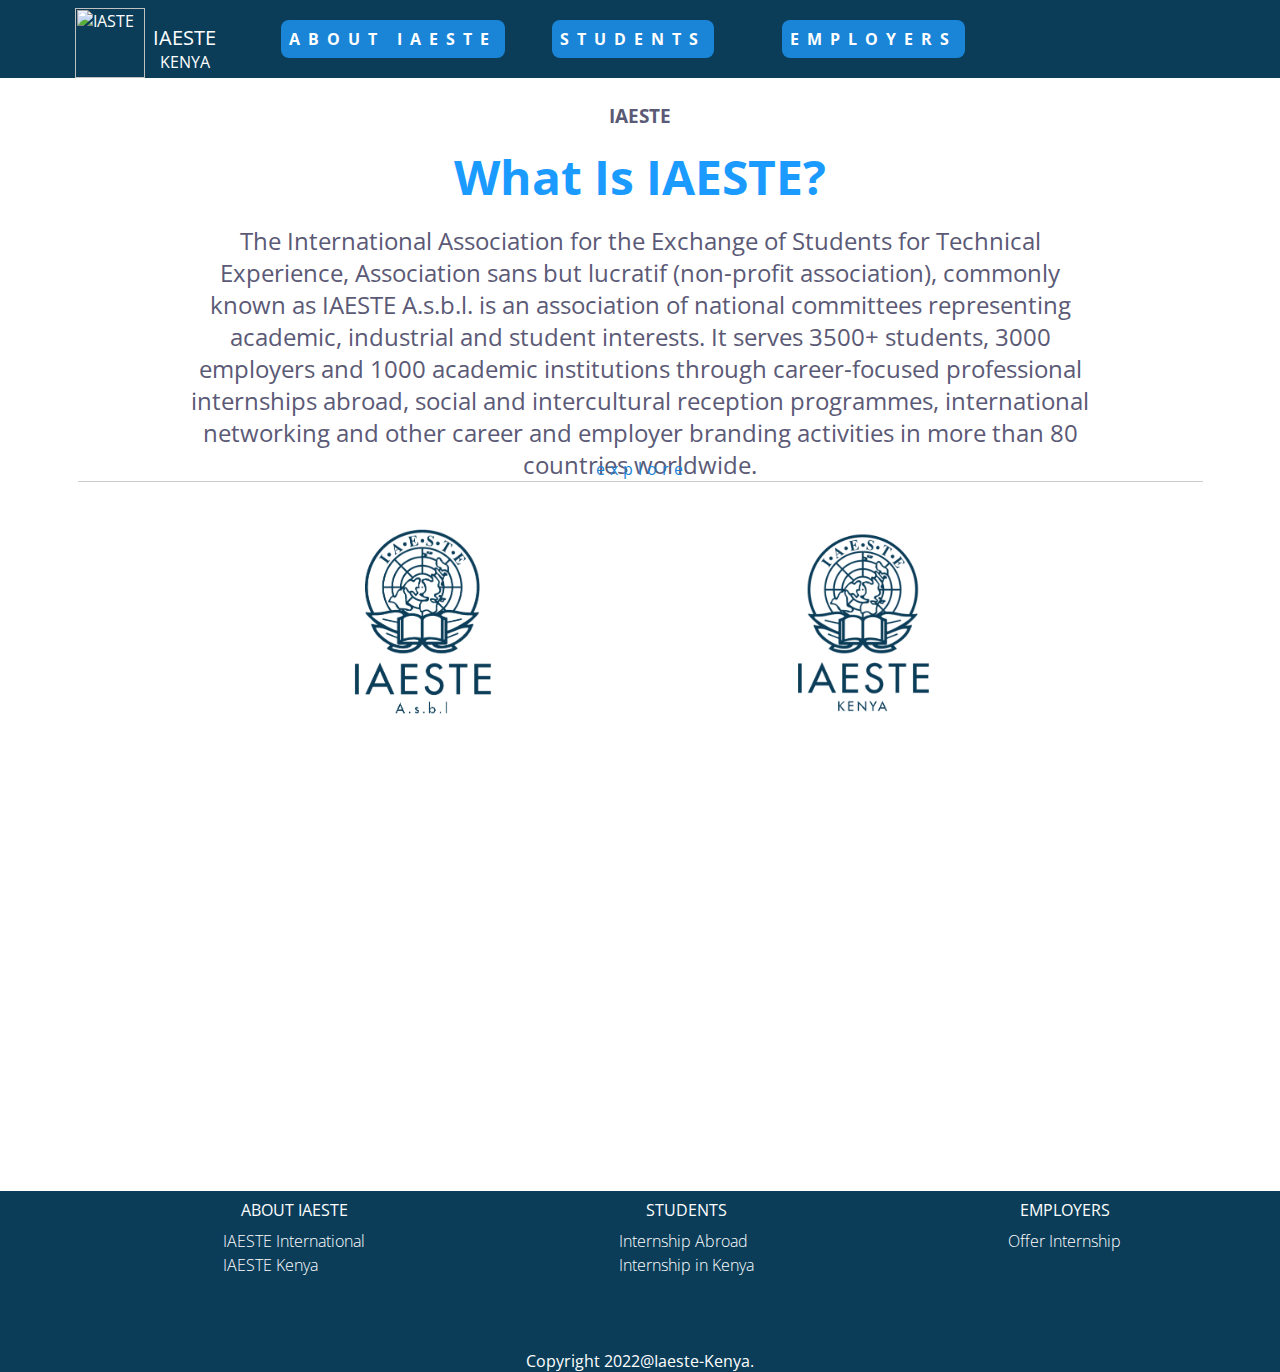
==== commit d71a3f46: "added the arrow colors" ====
--- a/index.html
+++ b/index.html
@@ -94,21 +94,48 @@
                 </P>
             </div>
 
+            <!-- HOME MOBILE VILE START -->
             <div class="about-ending">
-                <div class="about-ending-item">
-                    <a href="https://iaeste.org/">
-                        <img class="asbl" src="assets/IAESTE_A.s.b.l.png" alt="">
-                        <p>IAESTE A.s.b.l</p>
-                    </a>
+              <div class="home-courasel">
+                <div class="about-ending-slider">
+                      <div class="about-ending-item">
+                        <a href="https://iaeste.org/">
+                            <img class="asbl" src="assets/IAESTE_A.s.b.l.png" alt="">
+                            <!-- <p>IAESTE A.s.b.l</p> -->
+                        </a>
+                      </div>
+                      <div class="about-ending-item">
+                        <a href="kenya.html">
+                          <img src="assets/National-committe.png" alt="">
+                            <!-- <p>National Commitee</p> -->
+                        </a>
+                      </div>
                 </div>
-                <div class="about-ending-item">
-                    <a href="kenya.html">
-                      <img src="assets/National-committe.png" alt="">
-                        <!-- <i class="fa fa-map-marker" aria-hidden="true"></i> -->
-                        <p>National Commitee</p>
-                    </a>
+              </div>
+            </div>
+                <div class="home-arrows">
+                  <div class="home-arrow arrow-left"><i class="ri-arrow-left-line"></i></div>
+                  <p>explore</p>
+                <div class="home-arrow arrow-right"><i class="ri-arrow-right-line"></i></div>
                 </div>
-            </div>
+            <!--HOME MOBILE VIEW END-->
+
+            <!--HOME DESKTOP VIEW START-->
+            <div class="about-ending-desk">
+                   <div class="about-ending-item-desk">
+                     <a href="https://iaeste.org/">
+                         <img src="assets/IAESTE_A.s.b.l.png" alt="">
+                         <!-- <p>IAESTE A.s.b.l</p> -->
+                     </a>
+                 </div>
+                 <div class="about-ending-item-desk">
+                     <a href="kenya.html">
+                       <img src="assets/National-committe.png" alt="">
+                         <!-- <p>National Commitee</p> -->
+                     </a>
+                 </div>
+           </div>
+           <!--HOME DESKTOP VIEW END-->
           </div>
       </section>
       <!--==body section start==-->
--- a/CSS/style.css
+++ b/CSS/style.css
@@ -241,14 +241,37 @@
     width: 80%;
     margin: auto;
 }
+.about-ending-desk{
+    display: flex;
+    justify-content: space-evenly;
+    margin:2.5rem 0;
+}
+.about-ending-item-desk img{
+    height: 200px;
+}
+/* for mobile view start*/
 .about-ending{
-    display: flex;
-    width: 75%;
-    margin: auto;
+    width: 100%;
+    height: 230px;
+    margin: auto;
+    overflow: hidden;
+    position: relative;
+    margin-top: 2rem;
+    display: none;
+    /* border: 1px solid; */
+}
+.home-courasel{
+    position: absolute;
+    width: 200%;
+    height: 100%;
+}
+.about-ending-slider{
+    display: flex;
+    transition: 1s all ease-in-out;
     justify-content: space-evenly;
 }
 .about-ending-item{
-    margin-top: 40px;
+    width: 100%;
 }
 .about-ending-item a:hover{
     background-color: white;
@@ -256,6 +279,23 @@
 .about-ending .about-ending-item img{
     height: 200px;
 }
+.home-arrows{
+    position: relative;
+    display: flex;
+    justify-content: center;
+    margin-top: -24px;
+    color: #1a84d7;
+}
+.home-arrow{
+    vertical-align: middle;
+    font-size: 25px;
+}
+.home-arrows p{
+    letter-spacing: 5px;
+    margin-left: 4px;
+}
+/* for mobile view end*/
+
 
 .body-map-container{
     padding-bottom: 16px;
@@ -396,7 +436,7 @@
     width: 50%;
     margin: 10px auto;
     max-height: 250px;
-    min-height: 250px;
+    min-height: 300px;
     position: relative;
     padding: 1rem 0;
   }
@@ -427,12 +467,12 @@
       align-items: center;
   }
   .slider section p{
-      font-size: 15px;
+      font-size: 20px;
       text-align: start;
-      font-weight: normal;
+      font-weight: 700;
   }
   .slider section img{
-      height: 200px;
+      height: 250px;
   }
   .arrows{
       display: flex;
@@ -955,16 +995,10 @@
   }
   .about-ending{
     display: flex;
-    width: 100%;
-    margin: auto;
-}
-  .about-ending-item{
-      padding: 1rem;
-      margin: 8px;
-  }
-  .about-ending-item p{
-      font-size: 12px;
-  }
+}
+.about-ending-desk{
+    display: none;
+}
   .footer{
       padding-bottom: 16px;
       text-align: start;
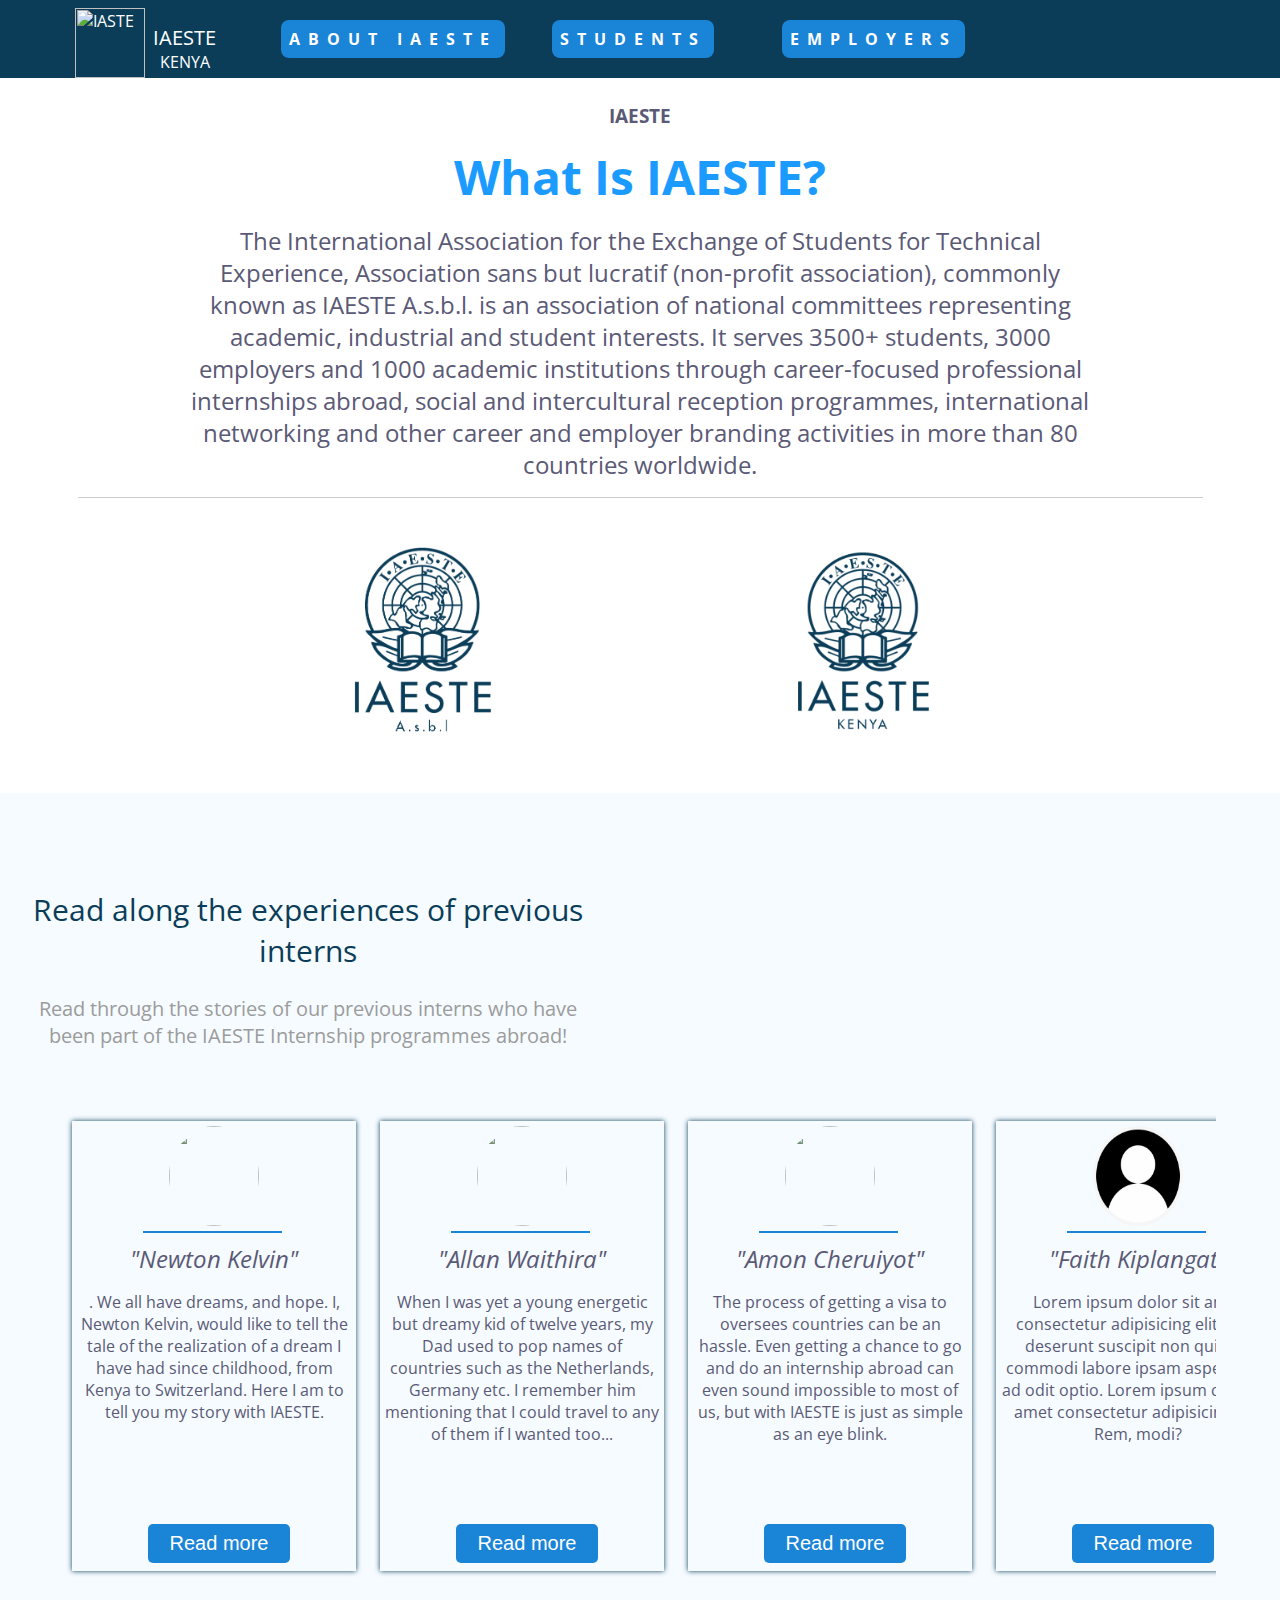
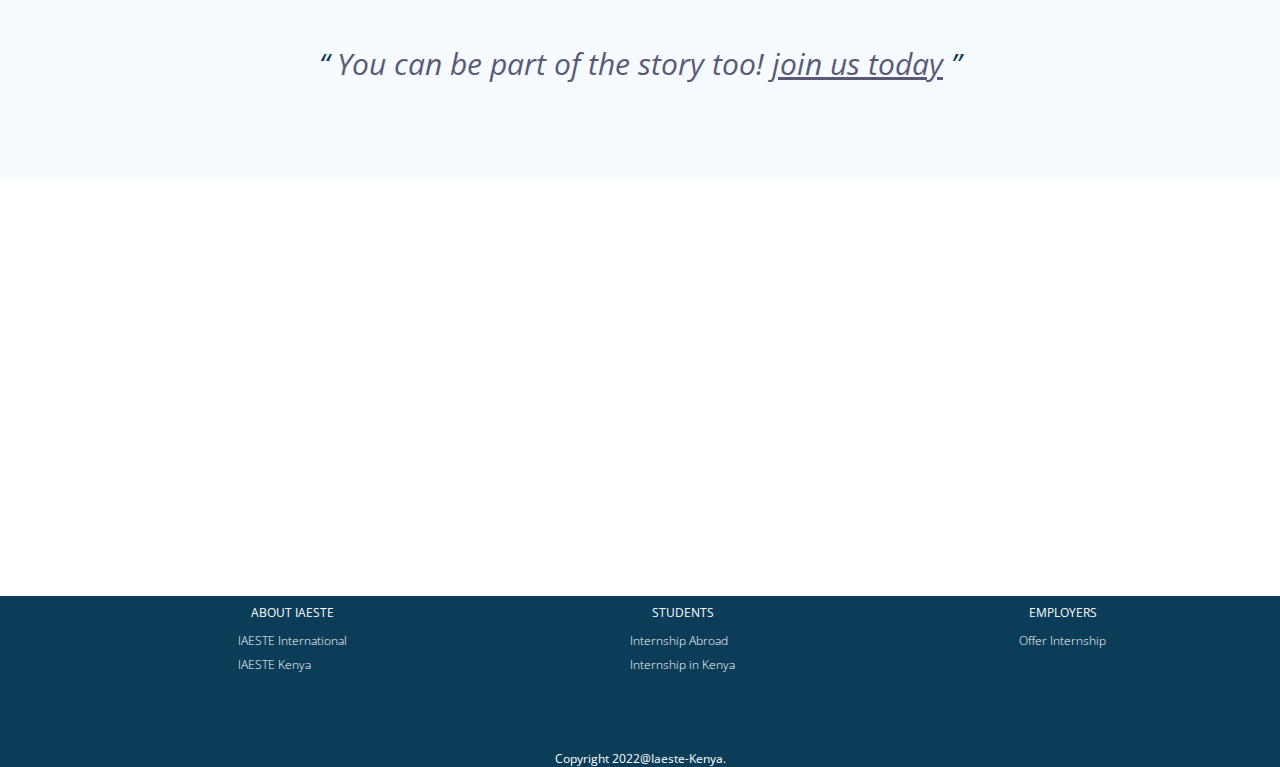
==== commit 587a328a: "changed the stories section" ====
--- a/index.html
+++ b/index.html
@@ -114,9 +114,9 @@
               </div>
             </div>
                 <div class="home-arrows">
-                  <div class="home-arrow arrow-left"><i class="ri-arrow-left-line"></i></div>
+                  <div class="home-arrow arrow-left"><i class="fa fa-long-arrow-left"></i></div>
                   <p>explore</p>
-                <div class="home-arrow arrow-right"><i class="ri-arrow-right-line"></i></div>
+                <div class="home-arrow arrow-right"><i class="fa fa-long-arrow-right"></i></div>
                 </div>
             <!--HOME MOBILE VIEW END-->
 
@@ -125,13 +125,11 @@
                    <div class="about-ending-item-desk">
                      <a href="https://iaeste.org/">
                          <img src="assets/IAESTE_A.s.b.l.png" alt="">
-                         <!-- <p>IAESTE A.s.b.l</p> -->
                      </a>
                  </div>
                  <div class="about-ending-item-desk">
                      <a href="kenya.html">
                        <img src="assets/National-committe.png" alt="">
-                         <!-- <p>National Commitee</p> -->
                      </a>
                  </div>
            </div>
@@ -139,6 +137,95 @@
           </div>
       </section>
       <!--==body section start==-->
+
+      <!--===TESTIMONIALS START===-->
+      <section class="testimonials">
+       <div class="testimonials-head">
+        <h2>Read along the experiences of previous interns</h2>
+        <p>Read through the stories of our previous interns who have been part of the IAESTE Internship programmes
+            abroad!
+        </p>
+       </div>
+       <!--For desktop view start-->
+       <div class="testimonials-row">
+
+       <div class="testimonials-section">
+
+        <div class="testimonials-items">
+          <div class="item-image">
+            <img src="assets/kelvin.png" alt="">
+          </div>
+          <p class="name"> <em>"Newton Kelvin"</em></p>
+          <div class="content">
+            <p>. We all have dreams, and hope. I, Newton Kelvin, would like to tell the tale of the realization
+              of a dream I have had since childhood, from Kenya to Switzerland. Here I am to tell you my story with IAESTE.
+            </p>
+          </div>
+          <div class="test-btns">
+            <button><a href="assets/kelvin-testimonial.pdf">Read more</a></button>
+          </div>
+        </div>
+
+        <div class="testimonials-items">
+          <div class="item-image">
+            <img src="assets/allaan2.png" alt="">
+          </div>
+          <p class="name"> <em>"Allan Waithira"</em></p>
+          <div class="content">
+            <p>When I was yet a young energetic but dreamy kid of twelve years, my Dad used to pop names
+              of countries such as the Netherlands, Germany etc. I remember him mentioning that I
+              could travel to any of them if I wanted too...
+            </p>
+          </div>
+          <div class="test-btns">
+            <button><a href="assets/Allan-IASTE.pdf">Read more</a></button>
+          </div>
+        </div>
+
+        <div class="testimonials-items">
+          <div class="item-image">
+            <img src="assets/amon.jpg" alt="">
+          </div>
+          <p class="name"> <em>"Amon Cheruiyot"</em></p>
+          <div class="content">
+            <p>The process of getting a visa to oversees countries can be an hassle. Even getting a chance to go and do an internship
+              abroad can even sound impossible to most of us, but with IAESTE is just as simple as an eye blink.
+            </p>
+          </div>
+          <div class="test-btns">
+            <button><a href="assets/amon.pdf">Read more</a></button>
+          </div>
+        </div>
+        
+        <div class="testimonials-items">
+          <div class="item-image">
+            <img src="assets/faiths.png" alt="">
+          </div>
+          <p class="name"> <em>"Faith Kiplangat"</em></p>
+          <div class="content">
+            <p>Lorem ipsum dolor sit amet consectetur adipisicing elit. Quia deserunt suscipit non quidem commodi labore ipsam aspernatur ad odit optio.
+              Lorem ipsum dolor sit amet consectetur adipisicing elit. Rem, modi?
+            </p>
+          </div>
+          <div class="test-btns">
+            <button><a href="assets/faith-testimonial.pdf">Read more</a></button>
+          </div>
+        </div>
+      </div>
+
+        <div class="test-left  test desk"><i class="ri-arrow-drop-left-line"></i></div>
+        <div class="test-right test desk"><i class="ri-arrow-drop-right-line"></i></div>
+
+        <div class="test-left-m  test mobile"><i class="ri-arrow-drop-left-line"></i></div>
+        <div class="test-right-m test mobile"><i class="ri-arrow-drop-right-line"></i></div>
+    </div>
+        <!--For desktop view end-->
+       <div class="end">
+        <p><em><span>“</span> You can be part of the story too! <a href="https://iaeste.smartsimple.ie/s_Login.jsp">join us today</a> <span>”</span></em></p>
+      </div>
+      </section>
+      <!--===TESTIMONIALS END===-->
+
 
       <!--==body-map-section start==-->
       <section class="body-map-container">
@@ -152,7 +239,8 @@
       <!--==body-map-section start==-->
 
       <!--===footer start===-->
-      <section class="footer">
+
+      <footer class="footer">
           <div class="footer-links">
               <div class="link-items">
                   <p>ABOUT IAESTE <span class="right-drop one"><i class="ri-arrow-drop-down-line"></i></span>
@@ -184,7 +272,7 @@
                 <p class="policy">Copyright 2022@<a href="index.html">Iaeste-Kenya</a>.</p>
               </div>
           </div>
-      </section>
+        </footer>
       <!--===footer end===-->
 
       <script src="./JS/app.js"></script>
--- a/CSS/style.css
+++ b/CSS/style.css
@@ -226,6 +226,7 @@
 .body-section .about-text{
     padding-top: 10px;
     border-bottom: 1px solid #ccc;
+    padding-bottom: 16px;
 }
 .body-section .about-text h3{
     padding-bottom: 16px;
@@ -283,18 +284,185 @@
     position: relative;
     display: flex;
     justify-content: center;
-    margin-top: -24px;
+    margin-top: -16px;
     color: #1a84d7;
+    display: none;
 }
 .home-arrow{
     vertical-align: middle;
-    font-size: 25px;
+    font-size: 34px;
 }
 .home-arrows p{
-    letter-spacing: 5px;
-    margin-left: 4px;
+    letter-spacing: 6px;
+    margin:0 1rem;
+    font-size: 24px;
 }
 /* for mobile view end*/
+
+/* testimonials */
+
+.testimonials{
+    background-color: #f5fbff;
+    height: fit-content;
+    padding: 6rem 0;
+    position: relative;
+}
+.testimonials-head{
+    width: 45%;
+    margin-left: 1.5rem;
+    text-align: center;
+    padding-right: 0.5rem;
+}
+.testimonials-head h2{
+    font-weight: normal;
+    color: #0b3d59;
+    font-size: 30px;
+}
+.testimonials-head p{
+    font-weight: normal;
+    color: #9c9c9c;
+    margin-top: 1.5rem;
+    font-size: 20px;
+    margin-bottom: 4rem;
+}
+
+.testimonials-row{
+    position: relative;
+    width: 90%;
+    margin: auto;
+    overflow: hidden;
+}
+.testimonials-section{
+    padding: 0.5rem;
+    margin: auto;
+    display: flex;
+    position: relative;
+    transition: all 0.7s ease-in-out;
+}
+.testimonials-items{
+    box-shadow: 0 0 5px #0b3d59;
+    min-height: 50vh;
+    max-height: 80vh;
+    min-width: 25%;
+    position: relative;
+    padding: 5px;
+}
+.testimonials-items:first-of-type{
+    margin-left: 0;
+}
+.testimonials-items{
+    margin-left: 1.5rem;
+}
+.testimonials-items .item-image{
+    text-align: center;
+    height: 100px;
+    position: relative;
+}
+.testimonials-items .item-image img{
+    height: 100%;
+    width: 90px;
+    position: relative;
+    border-radius: 50%;
+}
+.testimonials-items .item-image::after{
+    content: "";
+    padding: 1px;
+    background-color: #1a84d7;
+    display: block;
+    width: 50%;
+    position: absolute;
+    left: 24%;
+    top: 105%;
+}
+.testimonials-section .name{
+    text-align: center;
+    font-size: 24px;
+    margin-top: 1rem;
+}
+.testimonials-section .content{
+    text-align: center;
+    margin-top: 1rem;
+}
+.test-btns{
+    position: absolute;
+    bottom: 0.5rem;
+    width: 100%;
+    text-align: center;
+}
+.test-btns button{
+    width: 50%;
+    padding: 0.5rem;
+    background-color: #1a84d7;
+    border: none;
+    font-size: 20px;
+    border-radius: 5px;
+    cursor: pointer;
+}
+.test-btns button a{
+    color: white;
+}
+.test-btns button:hover{
+    opacity: 0.8;
+    transition: all 0.3s ease-in-out;
+}
+.test{
+    position: absolute;
+    top: 40%;
+    font-size: 60px;
+    opacity: 0.8;
+}
+.mobile{
+    display: none;
+}
+.desk{
+    display: block;
+}
+.test-left, .test-left-m{
+    left: 0%;
+    background-color: #eee;
+    padding: 0;
+    border-radius: 50%;
+    cursor: pointer;
+}
+.test-right, .test-right-m{
+    right: 0%;
+    background-color: #eee;
+    padding: 0;
+    border-radius: 50%;
+    cursor: pointer;
+}
+
+.end{
+    position: relative;
+    display: flex;
+    justify-content: center;
+    width: 100%;
+    margin-top: 4rem;
+    font-size: 30px;
+}
+.end p span{
+    color: #0b3d59;
+    font-size: 30px;
+}
+.end p a{
+    text-decoration: underline;
+}
+
+
+
+.test-two{
+    background-image: url('../assets/amon.jpg');
+    background-position-y: calc(55%);
+}
+.test-three{
+    background-image: url('../assets/faith.png');
+    background-position-y: calc(75%);
+}
+.test-four{
+    background-image: url('../assets/kelvin.png');
+    background-position-y: calc(45%);
+}
+/*testimonials background images end*/
 
 
 .body-map-container{
@@ -322,6 +490,7 @@
     margin-left: 32px;
     color: white;
     margin-top: 8px;
+   
 }
 .footer-links .link-items p{
     margin-bottom: 8px;
@@ -337,8 +506,8 @@
     font-weight: lighter;
     line-height: 24px;
     text-align: start;
-}
-
+    
+}
 .footer-links .link-items a:hover{
     background-color: transparent;
 }
@@ -467,9 +636,9 @@
       align-items: center;
   }
   .slider section p{
-      font-size: 20px;
+      font-size: 24px;
       text-align: start;
-      font-weight: 700;
+      font-weight: 900;
   }
   .slider section img{
       height: 250px;
@@ -486,7 +655,7 @@
       align-items: center;
       border-radius: 50%;
       cursor: pointer;
-      font-size: 40px;
+      font-size: 50px;
   }
   .left{
       left: 25px;
@@ -560,7 +729,7 @@
     transform: translate(-15%, -10%);
     font-size: 30px;
     background-color: #1a84d7;
-    padding: 2px 4px;
+    padding: 2px 16px;
     border-radius: 5px;
 }
 .students-contents-section .students-text{
@@ -573,12 +742,13 @@
     transform: translate(-50%, -50%);
     line-height: 30px;
     font-size: 24px;
-    font-weight: 900;
+    font-weight: 500;
+    text-align: center;
 }
 .apply{
     position: absolute;
     top: 70%;
-    left: 40%;
+    left: 43%;
     /* transform: translate(-50%, 0); */
     font-size: 24px;
     padding: 8px 24px;
@@ -589,6 +759,7 @@
 }
 .apply:hover{
     transform: scale(1.1);
+    opacity: 0.8;
 }
 .apply a{
     color: white;
@@ -610,23 +781,19 @@
     padding-bottom: 32px;
 }
 .students-body-section .abroad .icon-section{
-    width: 20%;
-    margin: auto;
-    text-align: center;
-    margin-right: 16px;
-}
+    margin-right: 2rem;
+    padding: 2rem;
+}
+
 .students-body-section .abroad .icon-section i{
     font-size: 150px;
 }
 .students-body-section .abroad .abroad-content{
-    padding-top: 40px;
+    padding: 40px 0px;
 }
 .students-body-section .abroad .abroad-content p{
     font-size: 20px;
-}
-.students-body-section .abroad .abroad-content h3{
-    font-size: 24px;
-    padding-bottom: 16px;
+    margin-bottom: 1rem;
 }
 .students-body-section .abroad .abroad-content h3{
     font-size: 24px;
@@ -684,21 +851,21 @@
 }
 .text{
     background: white;
-    height: fit-content;
     position: absolute;
-    top: 90%;
+    bottom: -25vh;
     transition: 0.5s ease-in-out;
-    padding-bottom: 16px;
+    border-bottom: 5px solid blue;
+    border-radius: 0 0 5px 5px;
+    height: 30vh;
 }
 .text h2{
     padding-left: 10px;
     color: #1b9bff;
     font-size: 30px;
+    padding-bottom: 1rem;
 }
 .text p{
     padding: 8px 0 8px 15px;
-    border-bottom: 5px solid blue;
-    border-radius: 5px;
 }
 .internship-contents{
     width: 90%;
@@ -756,9 +923,10 @@
     margin: 16px;
     overflow: hidden;
     border-radius: 5px;
+    position: relative;
 }
 .intern-mobile .intern-mobile-image .image2{
-    background-image: url("../assets/intern-discover.jpeg");
+    background-image: url("../assets/amon.jpg");
     height: 60vh;
     background-repeat: no-repeat;
     width: 100%;
@@ -767,9 +935,10 @@
     margin: 16px;
     overflow: hidden;
     border-radius: 5px;
+    position: relative;
 }
 .intern-mobile .intern-mobile-image .image3{
-    background-image: url("../assets/intern-fren.jpeg");
+    background-image: url("../assets/work.png");
     height: 60vh;
     background-repeat: no-repeat;
     width: 100%;
@@ -778,23 +947,25 @@
     margin: 16px;
     overflow: hidden;
     border-radius: 5px;
+    position: relative;
 }
 .mobile-text, .mobile-text1, .mobile-text2{
     background-color: white;
-    position: relative;
-    top: 60%;
-    height: 40%;
+    position: absolute;
+    bottom: 0;
     border-bottom: 5px solid blue;
     text-align: start;
     display: flex;
     flex-direction: column;
+    min-height: 30vh;
+    padding: 0 1rem;
 }
 .mobile-text .intern-head,
  .mobile-text1 .intern-head,
  .mobile-text2 .intern-head{
     color: blue;
-    font-size: 20px;
-    margin: 8px 0px 0px 8px;
+    font-size: 32px;
+    margin: 16px 0px;
 }
 
 .mobile-text .intern-text,
@@ -802,7 +973,7 @@
 .mobile-text2 .intern-text,
 .mobile-text3 .intern-text{
     text-align: start;
-    font-size: 14px;
+    font-size: 18px;
     width: 100%;
     margin-left: 8px;
     line-height: 22px;
@@ -813,16 +984,17 @@
     color: blue;
     align-items: center;
     justify-content: center;
-    letter-spacing: 4px;
 }
 .arrows-buttons i{
-    font-size: 20px;
+    font-size: 30px;
     padding: 0;
     margin: 0;
     vertical-align: middle;
 }
 .arrows-buttons p{
-    font-size: 12px;
+    font-size: 20px;
+    margin: 0 1rem;
+    letter-spacing: 4px;
 }
 
 
@@ -985,8 +1157,9 @@
       font-weight: 700;
   }
   .body-section-contents .about-text p{
-      font-size: 12px;
-      line-height: 15px;
+      font-size: 16px;
+      line-height: 20px;
+      font-weight: normal;
       padding-bottom: 14px;
       padding-top: 14px;
       width: 100%;
@@ -996,9 +1169,29 @@
   .about-ending{
     display: flex;
 }
+.home-arrows{
+    display: flex;
+}
 .about-ending-desk{
     display: none;
 }
+
+.testimonials-row{
+    width: 100%;
+}
+.testimonials-items{
+    min-width: 100%;
+}
+.desk{
+    display: none;
+}
+.mobile{
+    display: block;
+}
+.test-left-m, .test-right-m{
+    font-weight: 900;
+}
+/* footer */
   .footer{
       padding-bottom: 16px;
       text-align: start;
@@ -1046,6 +1239,20 @@
       padding-left: 1rem;
       margin-bottom: 0px;
   }
+  .testimonials-head{
+      width: 100%;
+      margin: 0;
+      text-align: start;
+      padding-left: 1rem;
+  }
+  .end{
+      font-size: 18px;
+      padding: 0 8px;
+  }
+  .end p span{
+      font-size: 18px;
+  }
+  
 
  /*IAESTE KENYA MOBILE VIEW*/
  .iaeste-kenya .home-image{
@@ -1072,11 +1279,6 @@
     padding: 2px 8px;
 }
 
- .committee-text{
-    margin-top: 2rem;
-    margin-left: 6px;
-    margin-right: 4px;
-}
  .committee-text p{
     font-size: 14px;
     line-height: 22px;
@@ -1096,7 +1298,7 @@
     text-align: center;
 }
 .slider section img{
-    height: 100px;
+    height: 150px;
 }
 .arrows{
     height: 40px;
@@ -1156,17 +1358,28 @@
     border: none;
     top: 78%;
 }
+.students-page{
+    padding-bottom: 2rem;
+}
 .students-contents-section .students-body-section{
     width: 100%;
 }
 .students-body-section .abroad{
     display: flex;
     flex-direction: column;
-}
+    padding-bottom: 0;
+}
+
 .students-body-section .abroad .icon-section{
     width: 100%;
     text-align: center;
     margin-top: 16px;
+    padding: 0;
+}
+.students-body-section .abroad .abroad-content{
+    padding: 0;
+    margin-top: 2rem;
+    padding-bottom: 4px;
 }
 .students-body-section .abroad .icon-section i{
     font-size: 80px;
@@ -1178,13 +1391,14 @@
     margin-top: -24px;
 }
 .students-body-section .abroad .abroad-content p{
-    width: 90%;
-    margin: auto;
-    font-size: 14px;
+    margin-left: 2rem;
+    font-size: 16px;
+    font-weight: normal;
+    padding-bottom: 0;
 }
 .students-body-section .abroad .abroad-content a{
-    margin-left: 16px;
-    font-size: 14px;
+    margin-left: 2rem;
+    font-size: 16px;
 }
 .students-body-section .abroad .abroad-content a:hover{
     background-color: transparent;
@@ -1192,37 +1406,37 @@
 
 /*INTERNSHIP ABROAD MOBILE VIEW*/
 
-.internship-header{
+.intern-desktop{
     display: none;
 }
 .intern-mobile{
     display: block;
 }
-.internship-contents{
-    width: 98%;
-    margin: auto;
-    padding-bottom: 16px;
-}
+
 .internship-contents p{
-    font-size: 14px;
+    font-size: 16px;
+    font-weight: normal;
 }
 .internship-contents h2{
-    font-size: 18px;
+    font-size: 24px;
     padding-top: 16px;
+    font-weight: normal;
 }
 .application-procedure{
-    width: 98%;
-    margin: auto;
+    width: 90%;
+    margin: 2rem auto;
 }
 .application-procedure .student-registration{
     width: 100%;
 }
 .application-procedure .student-registration p{
-    font-size: 14px;
-    line-height: 16px;
+    font-size: 16px;
+    font-weight: normal;
+    /* line-height: 16px; */
 }
 .student-application p{
-    font-size: 14px;
+    font-size: 16px;
+    font-weight: normal;
 }
 
 
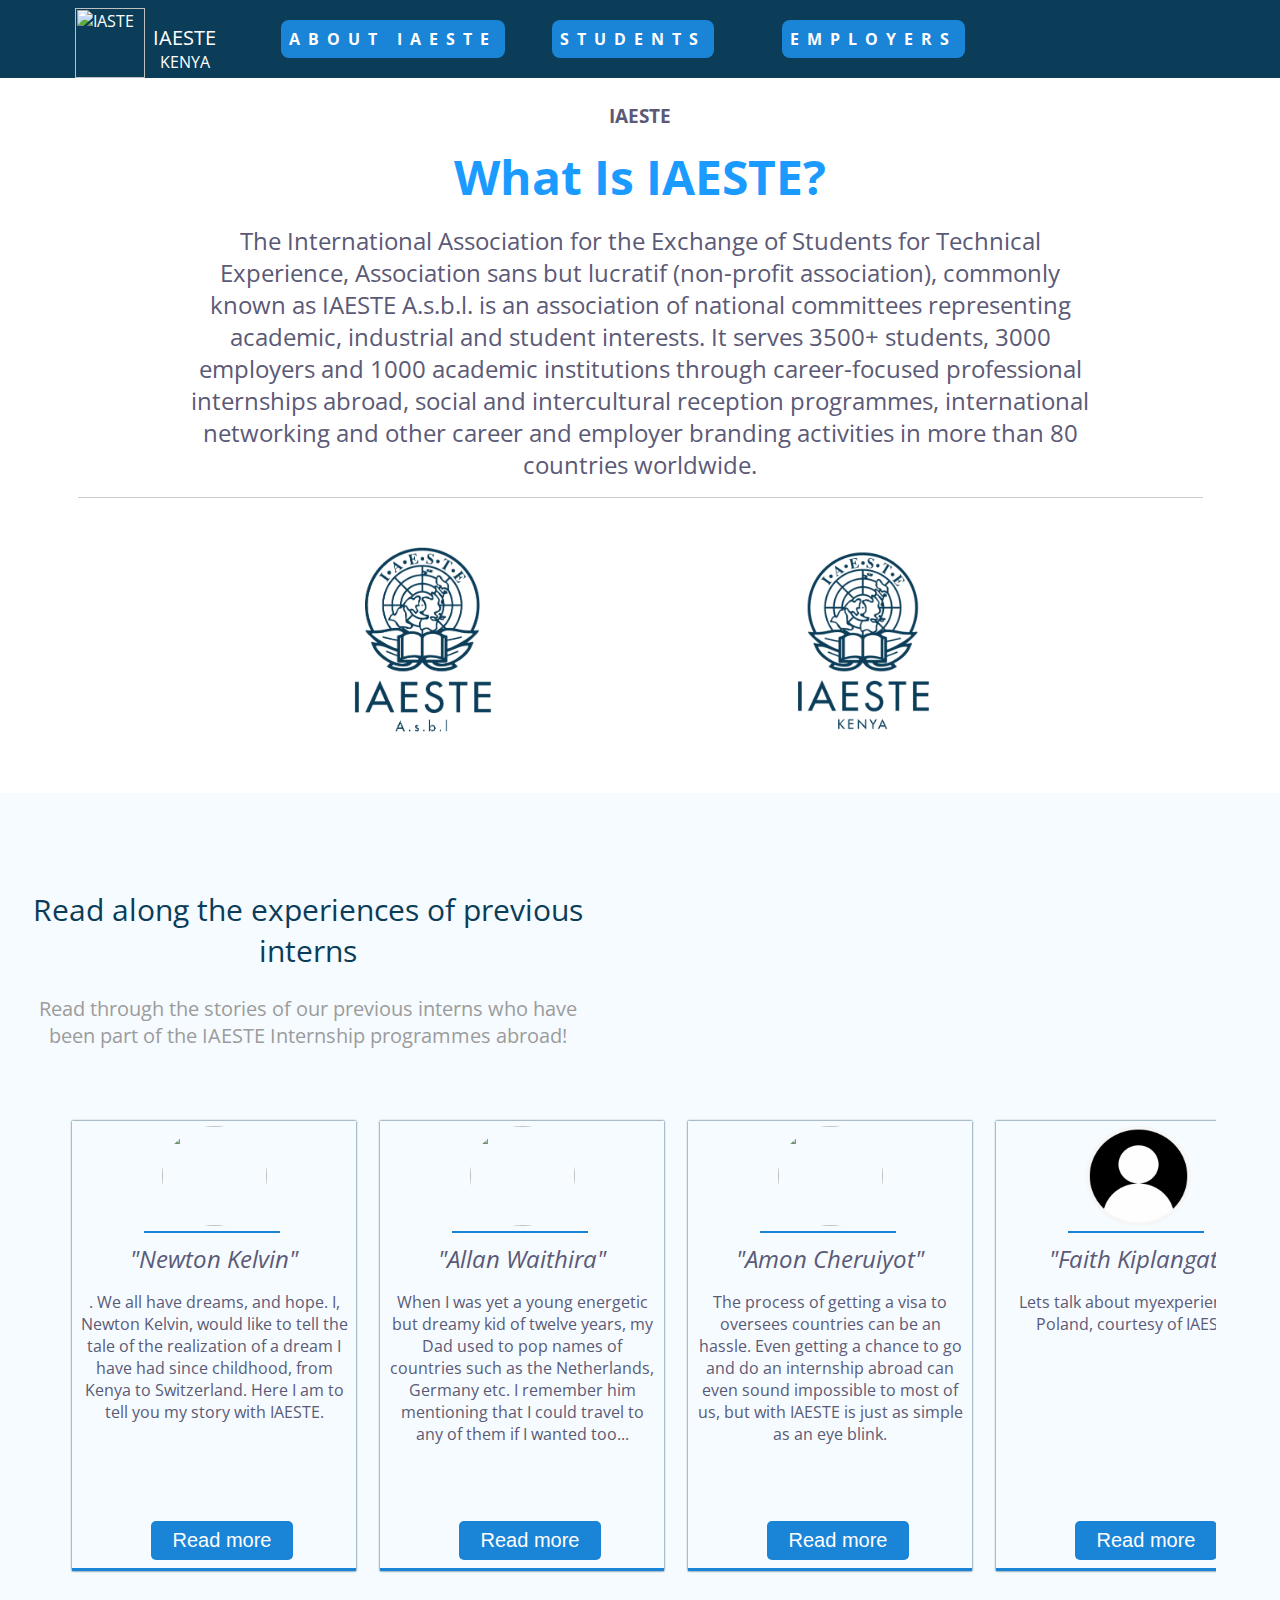
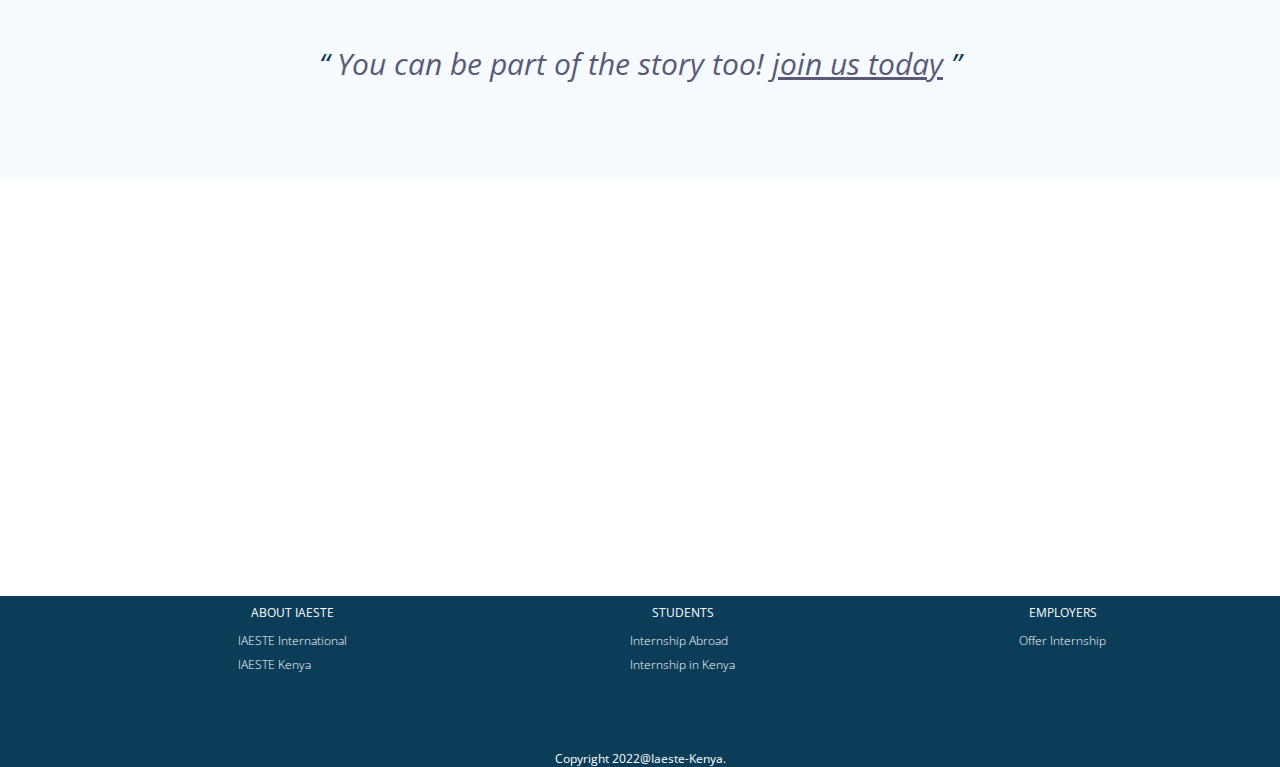
==== commit 2304eac0: "changed ther interns messages" ====
--- a/index.html
+++ b/index.html
@@ -1,4 +1,3 @@
-<!-- Created By CodingNepal - www.codingnepalweb.com -->
 <html lang="en" dir="ltr">
   <head>
     <meta charset="utf-8">
@@ -146,11 +145,10 @@
             abroad!
         </p>
        </div>
-       <!--For desktop view start-->
+
+
        <div class="testimonials-row">
-
        <div class="testimonials-section">
-
         <div class="testimonials-items">
           <div class="item-image">
             <img src="assets/kelvin.png" alt="">
@@ -162,7 +160,7 @@
             </p>
           </div>
           <div class="test-btns">
-            <button><a href="assets/kelvin-testimonial.pdf">Read more</a></button>
+            <button><a href="testimonial1.html">Read more</a></button>
           </div>
         </div>
 
@@ -178,7 +176,7 @@
             </p>
           </div>
           <div class="test-btns">
-            <button><a href="assets/Allan-IASTE.pdf">Read more</a></button>
+            <button><a href="testimonial2.html">Read more</a></button>
           </div>
         </div>
 
@@ -193,7 +191,7 @@
             </p>
           </div>
           <div class="test-btns">
-            <button><a href="assets/amon.pdf">Read more</a></button>
+            <button><a href="testimonial3.html">Read more</a></button>
           </div>
         </div>
         
@@ -203,8 +201,7 @@
           </div>
           <p class="name"> <em>"Faith Kiplangat"</em></p>
           <div class="content">
-            <p>Lorem ipsum dolor sit amet consectetur adipisicing elit. Quia deserunt suscipit non quidem commodi labore ipsam aspernatur ad odit optio.
-              Lorem ipsum dolor sit amet consectetur adipisicing elit. Rem, modi?
+            <p>Lets talk about myexperience in Poland, courtesy of IAESTE!
             </p>
           </div>
           <div class="test-btns">
--- a/CSS/style.css
+++ b/CSS/style.css
@@ -340,12 +340,13 @@
     transition: all 0.7s ease-in-out;
 }
 .testimonials-items{
-    box-shadow: 0 0 5px #0b3d59;
+    box-shadow: 0 0 2px #0b3d59;
     min-height: 50vh;
     max-height: 80vh;
     min-width: 25%;
     position: relative;
-    padding: 5px;
+    padding: 5px 8px;
+    border-bottom:  3px solid #1a84d7;
 }
 .testimonials-items:first-of-type{
     margin-left: 0;
@@ -360,7 +361,7 @@
 }
 .testimonials-items .item-image img{
     height: 100%;
-    width: 90px;
+    width: 105px;
     position: relative;
     border-radius: 50%;
 }
@@ -1180,7 +1181,16 @@
     width: 100%;
 }
 .testimonials-items{
-    min-width: 100%;
+    min-width: 90%;
+    margin: auto 1rem;
+}
+.testimonials-items:first-of-type{
+    margin-left: 1rem;
+}
+.testimonials-section .content{
+    text-align: center;
+    margin-top: 1rem;
+    font-size: 18px;
 }
 .desk{
     display: none;
